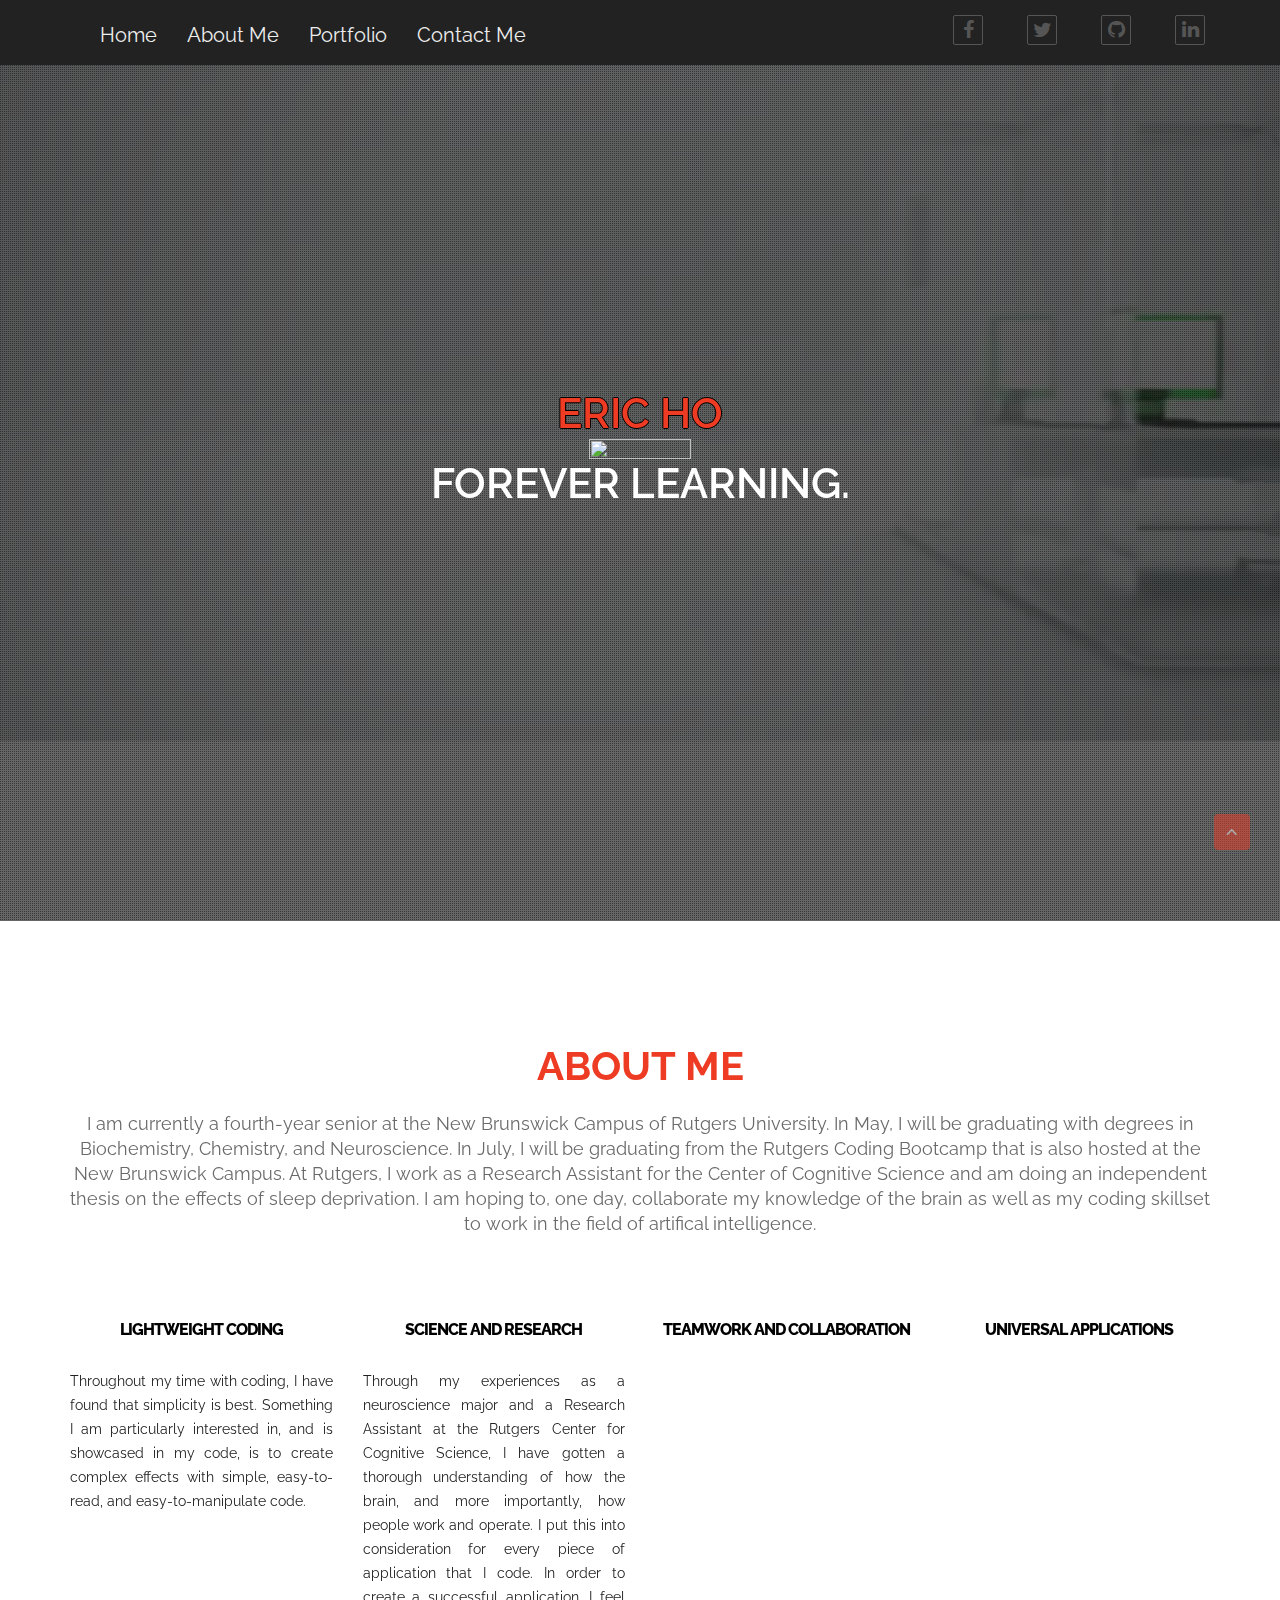
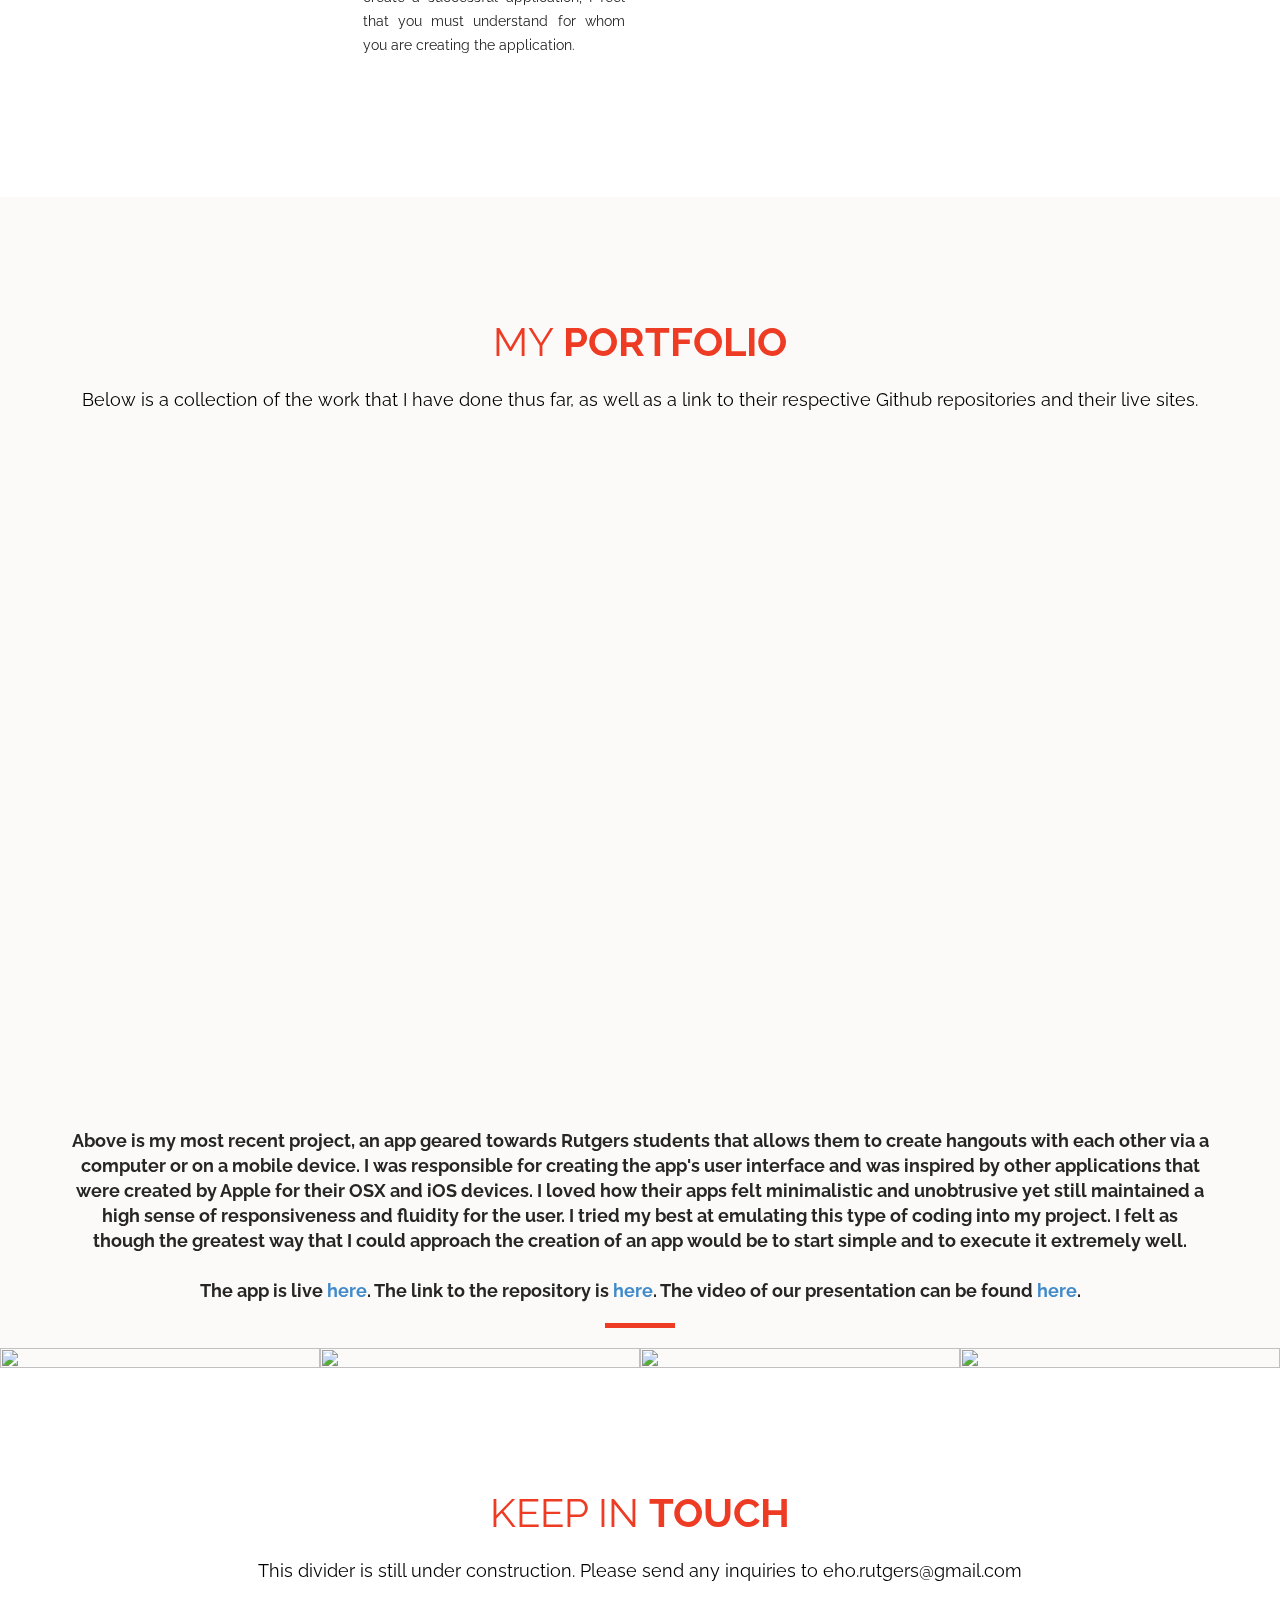
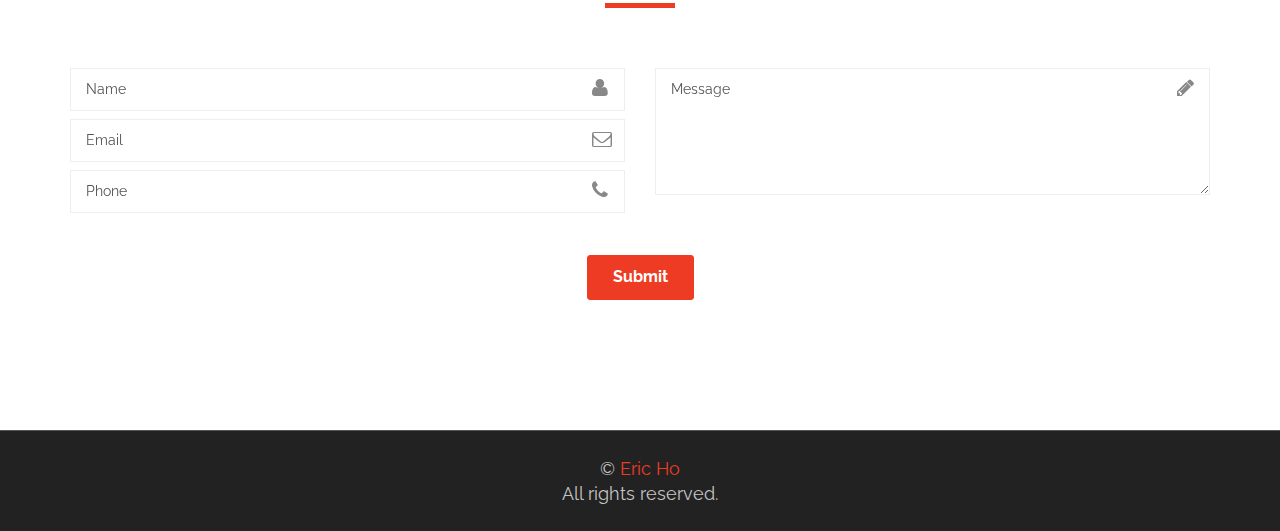
==== index.html @ f851d415 "Justified text." ====
d <!DOCTYPE html>
<!--[if lt IE 7]>      <html class="no-js lt-ie9 lt-ie8 lt-ie7"> <![endif]-->
<!--[if IE 7]>         <html class="no-js lt-ie9 lt-ie8"> <![endif]-->
<!--[if IE 8]>         <html class="no-js lt-ie9"> <![endif]-->
<!--[if gt IE 8]><!--> <html class="no-js"> <!--<![endif]-->
    <head>
    <!-- Basic Page Needs
    ================================================== -->
        <meta charset="utf-8">
        <title>Eric Ho</title>
        <meta name="description" content="">
        <!-- Mobile Specific Metas
    ================================================== -->
        <meta name="viewport" content="width=device-width, initial-scale=1">

        <!-- Place favicon.ico and apple-touch-icon.png in the root directory -->
         <!-- CSS
         ================================================== -->
        <!-- Bootstrap -->
        <link rel="stylesheet" href="css/bootstrap.min.css"/>
        <!-- FontAwesome -->
        <link rel="stylesheet" href="css/font-awesome.min.css"/>
        <!-- Animation -->
        <link rel="stylesheet" href="css/animate.css" />
        <!-- Owl Carousel -->
        <link rel="stylesheet" href="css/owl.carousel.css"/>
         <link rel="stylesheet" href="css/owl.theme.css"/>
         <!-- Pretty Photo -->
         <link rel="stylesheet" href="css/prettyPhoto.css"/>
         <link rel="stylesheet" href="css/flexslider.css"/>
         <link rel="stylesheet" href="css/red.css"/>
        <!-- Template styles-->
        <link rel="stylesheet" href="css/custom.css" />
        <link rel="stylesheet" href="css/responsive.css" />
        <link rel="stylesheet" href="css/jquery.fancybox.css?v=2.1.5" type="text/css" media="screen" />
	
        <link href='http://fonts.googleapis.com/css?family=Lato:400,300' rel='stylesheet' type='text/css'>
        <link href='http://fonts.googleapis.com/css?family=Raleway:400,300,500' rel='stylesheet' type='text/css'>
    </head>

 <body data-spy="scroll" data-target=".navbar-fixed-top">
        <!--[if lt IE 7]>
            <p class="browsehappy">You are using an <strong>outdated</strong> browser. Please <a href="http://browsehappy.com/">upgrade your browser</a> to improve your experience.</p>
        <![endif]-->

    <header id="header" class="navbar-fixed-top navbar-inverse video-menu" role="banner">
    	<div class="container">
    		<!-- <div class="row"> -->
                 <div class="navbar-header ">
                     <!-- <button type="button" class="navbar-toggle" data-toggle="collapse" data-target="#bs-example-navbar-collapse-1">
                            <span class="sr-only">Toggle navigation</span>
                            <span class="icon-bar"></span>
                            <span class="icon-bar"></span>
                            <span class="icon-bar"></span>
                        </button> -->
                        <!-- <a class="navbar-brand" href="#">
                                <img src="" alt="" class="img-responsive">  
                        </a> -->
                 </div><!--Navbar header End-->
                 	<nav class="collapse navbar-collapse navigation" id="bs-example-navbar-collapse-1" role="navigation">
                        <ul class="nav navbar-nav navbar-right">
                           	<ul class="social-contact list-inline">
                            <li> <a href="https://www.facebook.com/ER1C.H0"><i class="fa fa-facebook"></i></a></li>
                            <li> <a href="https://twitter.com/E_Hizzle"><i class="fa fa-twitter"></i></a></li>
                            <li> <a href="https://github.com/eric-h0"><i class="fa fa-github"></i></a></li>
                            <li> <a href="https://www.linkedin.com/in/eric-ho-976464113"> <i class="fa fa-linkedin"></i></a></li>
                            <!-- <li> <a href="#"><i class="fa fa-google-plus"></i> </a></li> -->
                        </ul>
                        </ul>
                        <nav class="collapse navbar-collapse navigation" id="bs-example-navbar-collapse-1" role="navigation">
                        <ul class="nav navbar-nav navbar-left">
                            <li class="active"> <a href="#home" class="page-scroll">Home </a></li>
                            <li><a href="#service" class="page-scroll" >About Me</a> </li>
                            <li><a href="#portfolio"  class="page-scroll">Portfolio</a> </li>
                            <li><a href="#contact" class="page-scroll">Contact Me</a> </li>

                        </ul>
                        </nav>

                     </nav>

                </div><!-- /.container-fluid -->
</header>
 <!-- Slider start -->
    <section id="home" class="hero landing hero-section">
        <div class="video-background-container">
            <video preload="auto" autoplay loop muted class="video-background">
                <source type="video/mp4" src="videos/gdrive.mp4" />
                <source type="video/ogg" src="videos/gdrive.ogv" />
                <source type="video/webm" src="videos/gdrive.webm" />
            </video>
        </div> 

        <div class="parallax-overlay"></div>

        <div class="container">
            <div class="hero-content text-center">
                <div class="hero-text wow fadeIn" data-wow-delay=".8s">
                    <h3  class="hero-title"><span>Eric Ho</span><br>
                    <img src="images/profilePicture/profile.jpg" width="30%" height="auto">
                    <br>Forever learning.</h3>
                    <p class="hero-buttons">
                    </p>
                </div><!--/ Hero text end -->
            </div><!--/ Hero content end -->
        </div><!--/ Container end -->
    </section><!--/ Home end -->

<!-- Service Area start -->

    <section id="service">
        <div class="container">
                <div class="row">
                    <div class="col-md-12">
                        <div class="feature_header text-center">
                            <h3 class="feature_title"><b>About Me</b></h3>
                            <h4 class="feature_sub"><p>I am currently a fourth-year senior at the New Brunswick Campus of Rutgers University. In May, I will be graduating with degrees in Biochemistry, Chemistry, and Neuroscience. In July, I will be graduating from the Rutgers Coding Bootcamp that is also hosted at the New Brunswick Campus. At Rutgers, I work as a Research Assistant for the Center of Cognitive Science and am doing an independent thesis on the effects of sleep deprivation. I am hoping to, one day, collaborate my knowledge of the brain as well as my coding skillset to work in the field of artifical intelligence.
                        </div>
                    </div>  <!-- Col-md-12 End -->
                </div>
                <div class="row">
                    <div class="main_feature text-center">
                        <div class="col-md-3 col-xs-12 col-sm-6">
                                <div class="feature_content">
                                    <!-- <i class="fa fa-lightbulb-o"></i> -->
                                    <h5>Lightweight Coding</h5>
                                    <p align="justify">Throughout my time with coding, I have found that simplicity is best. Something I am particularly interested in, and is showcased in my code, is to create complex effects with simple, easy-to-read, and easy-to-manipulate code. </p>
                                    <!-- <button class="btn btn-main"> Read More</button> -->
                                </div>
                            </div>
                        <div class="col-md-3 col-xs-12 col-sm-6">
                                <div class="feature_content">
                                    <!-- <i class="fa fa-pencil"></i> -->
                                    <h5>Science and Research</h5>
                                    <p align="justify">Through my experiences as a neuroscience major and a Research Assistant at the Rutgers Center for Cognitive Science, I have gotten a thorough understanding of how the brain, and more importantly, how people work and operate. I put this into consideration for every piece of application that I code. In order to create a successful application, I feel that you must understand for whom you are creating the application.</p>
                                    <!-- <button class="btn btn-main"> Read More</button> -->
                                </div>
                        </div> 
                        <div class="col-md-3 col-xs-12 col-sm-6">
                                <div class="feature_content">
                                    <!-- <i class="fa fa-cog"></i> -->
                                    <h5>Teamwork and Collaboration</h5>
                                    <!-- <p>under construction</p> -->
                                    <!-- <button class="btn btn-main"> Read More</button> -->
                                </div>
                        </div> 
                        <div class="col-md-3 col-xs-12 col-sm-6">
                                <div class="feature_content">
                                    <!-- <i class="fa fa-desktop"></i> -->
                                    <h5>Universal Applications</h5>
                                    <!-- <p>You know the deal</p> -->
                                    <!-- <button class="btn btn-main"> Read More</button> -->
                                </div>
                        </div> 
                    </div>
            </div>  
        </div>  <!-- Container End -->
    </section>
<!-- Service Area End -->

<!-- Portfolio works Start -->

    <section id="portfolio">
        <div class="container">
            <div class="row">
                <div class="col-md-12">
                    <div class="feature_header text-center">
                        <h3 class="feature_title">My <b>Portfolio</b></h3>
                        <h4 class="feature_sub">Below is a collection of the work that I have done thus far, as well as a link to their respective Github repositories and their live sites.</h4><br>


                        <iframe src="https://docs.google.com/presentation/d/1FE8BdRqmjGzb5XBi20I89q1Bgr7Kuu3g918Y_VlyOxE/embed?start=true&loop=true&delayms=3000" frameborder="0" width="100%" height="75%" align="center" allowfullscreen="true" mozallowfullscreen="true" webkitallowfullscreen="true"></iframe><br>
                        
                        <h4>Above is my most recent project, an app geared towards Rutgers students that allows them to create hangouts with each other via a computer or on a mobile device. I was responsible for creating the app's user interface and was inspired by other applications that were created by Apple for their OSX and iOS devices. I loved how their apps felt minimalistic and unobtrusive yet still maintained a high sense of responsiveness and fluidity for the user. I tried my best at emulating this type of coding into my project. I felt as though the greatest way that I could approach the creation of an app would be to start simple and to execute it extremely well.<br><br>
                        <center>
                        The app is live <a href="https://ru-going.herokuapp.com">here</a>.

                        The link to the repository is <a href="https://github.com/eric-h0/meetUpApp">here</a>.

                        The video of our presentation can be found <a href="https://www.youtube.com/watch?v=8vpJfOEP5Ec&feature=youtu.be">here</a>.
                        </center>
                        </h4>


                        <div class="divider"></div>
                    </div>
                </div>  <!-- Col-md-12 End -->
            </div>
        </div>


 <!--    <div id="isotope-filter" class="skew3 text-center">
        <a data-filter="*"  href="#" class="active ">All</a>
        <a data-filter=".identity"  href="#" class="">Identity</a>
        <a data-filter=".web-design" href="#"  class="">Web Design</a>
        <a data-filter=".graphic"  href="#" class="">Graphic</a>
        <a data-filter=".logo"  href="#" class="">Photography</a>
    </div> -->

    <div class="clearfix"></div>
   			<div class="text-center ">
              <ul class="portfolio-wrap" id="portfolio_items">
                    <li class="col-md-3 col-xs-12 col-sm-6 single-portfolio identity web-design">
                        <figure>
                            <img src="https://raw.githubusercontent.com/eric-h0/pokemonTrivia/screenshots/screenshots/1.png" alt="" class="img-responsive"/>
                            <figcaption>
                                <h5>Pokémon Trivia</h5>
                                <p class="links">
                                    <a href="https://github.com/eric-h0/pokemonTrivia"> <i class="fa fa-github"></i></a>
                                    <a href="http://pokemon-trivia.herokuapp.com/">
                                        <i class="fa fa-link"></i>
                                    </a>
                                </p>
                                <p class="description">
                                </p>
                            </figcaption>
                        </figure>
                    </li>

                    <li class="col-md-3 col-xs-12 col-sm-6 single-portfolio logo graphic">
                        <figure>
                        <img src="https://raw.githubusercontent.com/eric-h0/giphySearch/screenshots/screenshots/2.png" alt="" class="img-responsive" />
                            <figcaption>
                                <h5>giphy Search</h5>
                                <p class="links">
                                    <a href="https://github.com/eric-h0/giphySearch"> <i class="fa fa-github"></i></a>
                                    <a href="http://giphy-search.herokuapp.com">
                                        <i class="fa fa-link"></i>
                                    </a>
                                </p>
                                <p class="description">
                                </p>
                                </figcaption>
                        </figure>
                    </li>

                    <li class="col-md-3 col-xs-12 col-sm-6 single-portfolio graphic logo">
                        <figure>
                            <img src="https://raw.githubusercontent.com/eric-h0/StarWarsRPG/screenshots/Screenshots/8.png" alt="" class="img-responsive"/>
                            <figcaption>
                                <h5>Star Wars RPG</h5>
                                <p class="links">
                                    <a href="portfolio-single.html"> <i class="fa fa-link"></i></a>
                                    <a href="images/portfolio/p3.jpg" data-rel="prettyPhoto">
                                        <i class="fa fa-plus"></i>
                                    </a>
                                </p>
                                <p class="description">
                                </p>
                            </figcaption>
                        </figure>
                    </li>

                    <li class="col-md-3 col-xs-12 col-sm-6 single-portfolio web-design identity">
                        <figure>
                            <img src="https://raw.githubusercontent.com/eric-h0/liveTrainTimes/screenshots/screenshots/1.png" alt="" class="img-responsive" />
                            <figcaption>
                                <h5>Live Train Times</h5>
                                <p class="links">
                                    <a href="https://github.com/eric-h0/liveTrainTimes"> <i class="fa fa-github"></i></a>
                                    <a href="http://live-train-times.herokuapp.com">
                                        <i class="fa fa-link"></i>
                                    </a>
                                </p>
                                <p class="description">
                                </p>
                            </figcaption>
                        </figure>
                    </li>

                    <!-- <li class="col-md-3 col-xs-12 col-sm-6 single-portfolio logo web-design">
                        <figure>
                            <img src="images/portfolio/p5.jpg" alt="" class="img-responsive" />
                            <figcaption>
                                <h5>Creative Zoe</h5>
                                <p class="links">
                                    <a href="portfolio-single.html"> <i class="fa fa-link"></i></a>
                                    <a href="images/portfolio/p5.jpg" data-rel="prettyPhoto">
                                        <i class="fa fa-plus"></i>
                                    </a>
                                </p>
                                <p class="description">
                                    Lorem ipsum dolor sit amet, consectetur adipisicing elit.
                                </p>
                            </figcaption>
                        </figure>
                    </li>

                    <li class="col-md-3 col-xs-12 col-sm-6 single-portfolio logo graphic">
                        <figure>
                            <img src="images/portfolio/p6.jpg" alt="" class="img-responsive" />
                            <figcaption>
                                <h5>Creative Zoe</h5>
                                <p class="links">
                                    <a href="portfolio-single.html"> <i class="fa fa-link"></i></a>
                                    <a href="images/portfolio/p6.jpg" data-rel="prettyPhoto">
                                        <i class="fa fa-plus"></i>
                                    </a>
                                </p>
                                <p class="description">
                                    Lorem ipsum dolor sit amet, consectetur adipisicing elit.
                                </p>
                            </figcaption>
                        </figure>
                    </li>

                    <li class="col-md-3 col-xs-12 col-sm-6 single-portfolio graphic identity">
                        <figure>
                            <img src="images/portfolio/p3.jpg" alt="" class="img-responsive" />
                            <figcaption>
                                <h5>Creative Zoe</h5>
                                <p class="links">
                                    <a href="portfolio-single.html"> <i class="fa fa-link"></i></a>
                                    <a href="images/portfolio/p3.jpg" data-rel="prettyPhoto">
                                        <i class="fa fa-plus"></i>
                                    </a>
                                </p>
                                <p class="description">
                                    Lorem ipsum dolor sit amet, consectetur adipisicing elit.
                                </p>
                            </figcaption>
                        </figure>
                    </li>

                    <li class="col-md-3 col-xs-12 col-sm-6 single-portfolio web-design graphic">
                        <figure>
                            <img src="images/portfolio/p7.jpg" alt="" class="img-responsive" />
                            <figcaption>
                                <h5>Creative Zoe</h5>
                                <p class="links">
                                    <a href="portfolio-single.html"> <i class="fa fa-link"></i></a>
                                    <a href="images/portfolio/p7.jpg" data-rel="prettyPhoto">
                                        <i class="fa fa-plus"></i>
                                    </a>
                                </p>
                                <p class="description">
                                    Lorem ipsum dolor sit amet, consectetur adipisicing elit.
                                </p>
                            </figcaption>
                        </figure>
                    </li> -->

                </ul>
        </div> <!-- Container Full End -->
</section>  <!-- Portfolio Section End -->

<div class="clearfix"></div>

<!-- About me start -->
<!-- <section id="about">
    <div class="container">
        <div class="row">
            <div class="col-md-12">
                <div class="feature_header text-center">
                    <h3 class="feature_title">What <b>I do</b></h3>
                    <h4 class="feature_sub">Under Construction </h4>
                    <div class="divider"></div>
                </div>
            </div>
        </div>
        <div class="row">
            <div class="feature-tab">
            <div class="col-md-6">
                <div class="tab-content">
                      <div role="tabpanel" class="tab-pane active" id="home">
                      		<img src="images/about/web1.png" alt="" class="img-responsive">
                      </div>
                      <div role="tabpanel" class="tab-pane" id="profile">
                      		<img src="images/about/graphics.png" alt="" class="img-responsive">
                      </div>
                      <div role="tabpanel" class="tab-pane" id="messages">
                            <img src="images/about/browse.png" alt="" class="img-responsive">
                      </div>
                </div>
            </div>
            <div class="col-md-6">
                <ul class="nav nav-tabs" role="tablist">
                      <li role="presentation" class="active">
                      	<a href="#home" role="tab" data-toggle="tab" >
                      		<div class="col-sm-12 single-feature">
                                <div class="col-sm-2 feature-icon">
                                    <i class="fa fa-laptop"></i>
                                </div>
                                <div class="col-sm-10 feature-content">
                                    <h4>Web Development</h4>
                                    <p>Excepteur sint occaecat cupidatat non proident, sunt in culpa qui officia deserunt mollit anim.</p>
                                </div>
                            </div>
                      	</a>
                      	</li>
                      <li role="presentation">
                      	<a href="#profile" role="tab" data-toggle="tab">
                            <div class="col-sm-12 single-feature">
                                <div class="col-sm-2 feature-icon">
                                    <i class="fa fa-send"></i>
                                </div>
                                <div class="col-sm-10 feature-content">
                                    <h4>Web Marketing</h4>
                                    <p>Excepteur sint occaecat cupidatat non proident, sunt in culpa qui officia deserunt mollit anim.</p>
                                </div>
                            </div>
                      	</a>
                      </li>
                      <li role="presentation">
                      	<a href="#messages" role="tab" data-toggle="tab">
                      		<div class="col-sm-12 single-feature">
                                <div class="col-sm-2 feature-icon">
                                    <i class="fa fa-heart"></i>
                                </div>
                                <div class="col-sm-10 feature-content">
                                    <h4>Graphic Design</h4>
                                    <p>Excepteur sint occaecat cupidatat non proident, sunt in culpa qui officia deserunt mollit anim.</p>
                                </div>
                            </div>
                      	</a>
                      </li>
                </ul>
            </div>
        </div>
        <hr>
    </div>
</section>
 --><!-- About us End -->

<!-- Contact Area Start-->
<section id="contact">
    <div class="container">
        <div class="row">
  			<div class="col-md-12">
                <div class="feature_header text-center">
                    <h3 class="feature_title">Keep In <b>touch</b></h3>
                    <h5 class="feature_sub">This divider is still under construction. Please send any inquiries to eho.rutgers@gmail.com </h5>
                    <div class="divider"></div>
                </div>
  			</div>
        </div>
        <div class="row">
             <div class="contact_full">
                <div class="col-md-6 left">
                    <div class="left_contact">
                        <form action="role">
                            <div class="form-level">
                                <input name="name" placeholder="Name" id="name"  value="" type="text" class="input-block">
                                <span class="form-icon fa fa-user"></span>
                            </div>
                            <div class="form-level">
                                <input name="email" placeholder="Email" id="mail" class="input-block" value="" type="email">
                                <span class="form-icon fa fa-envelope-o"></span>
                            </div>
                            <div class="form-level">
                                <input name="name" placeholder="Phone" id="phone" class="input-block" value="" type="text">
                                <span class="form-icon fa fa-phone"></span>
                            </div>
                        </form>
                    </div>
                </div>

                <div class="col-md-6 right">
                    <div class="form-level">
                        <textarea name="" id="message"  rows="5" class="textarea-block" placeholder="message"></textarea>
                        <span class="form-icon fa fa-pencil"></span>
                    </div>
                </div>
                <div class="col-md-12 text-center">
                    <button class="btn btn-main featured">Submit</button>
                </div>
            </div>
        </div>
    </div>
</section>

<!-- Footer -->
    <div class="footer_b">
        <div class="container">
            <div class="row">
                <div class="col-md-12">
                    <div class="footer_bottom">
                        <p class="text-block"> &copy; <span>Eric Ho</span><br>
                        All rights reserved.</p>
                    </div>
                </div>
                <!-- <div class="col-md-6">
                    <div class="footer_mid pull-right">
                        <ul class="social-contact list-inline">
                            <li> <a href="https://www.facebook.com/ER1C.H0"><i class="fa fa-facebook"></i></a></li>
                            <li> <a href="https://twitter.com/E_Hizzle"><i class="fa fa-twitter"></i></a></li>
                            <li> <a href="https://github.com/eric-h0"><i class="fa fa-github"></i></a></li>
                            <li> <a href="https://www.linkedin.com/in/eric-ho-976464113"> <i class="fa fa-linkedin"></i></a></li>  
                        </ul>
                    </div>
                </div> -->

            </div>
        </div>
    </div>
</section>
<!-- Footer Area End -->


    <div id="back-top">
        <a href="#slider_part" class="scroll" data-scroll>
            <button class="btn btn-primary" title="Back to Top"><i class="fa fa-angle-up"></i></button>
        </a>
    </div>
    <!-- End Back To Top Button -->



<!-- Javascript Files
    ================================================== -->
    <!-- initialize jQuery Library -->

		<!-- initialize jQuery Library -->
		<script type="text/javascript" src="js/jquery.js"></script>
        <!-- Bootstrap jQuery -->
         <script src="js/bootstrap.min.js"></script>
        <!-- Owl Carousel -->
        <script src="js/owl.carousel.min.js"></script>
        <!-- Isotope -->
        <script src="js/jquery.isotope.js"></script>
        <!-- Pretty Photo -->
		<script type="text/javascript" src="js/jquery.prettyPhoto.js"></script>
        <!-- SmoothScroll -->
        <script type="text/javascript" src="js/smooth-scroll.js"></script>
        <!-- Image Fancybox -->
        <script type="text/javascript" src="js/jquery.fancybox.pack.js?v=2.1.5"></script>
        <!-- Counter  -->
        <script type="text/javascript" src="js/jquery.counterup.min.js"></script>
        <script type="text/javascript" src="js/waypoints.min.js"></script>
        <script type="text/javascript" src="js/jquery.bxslider.min.js"></script>
        <script type="text/javascript" src="js/jquery.scrollTo.js"></script>
        <script type="text/javascript" src="js/jquery.easing.1.3.js"></script>
   		<!-- PrettyPhoto -->
        <script src="js/jquery.singlePageNav.js"></script>
      	<!-- Wow Animation -->
        <script type="js/javascript" src="js/wow.min.js"></script>
        <!-- Google Map  Source -->
			<!-- Custom js -->
        <script src="js/custom.js"></script>

 
    </body>
</html>
---- css/prettyPhoto.css ----
/* ------------------------------------------------------------------------
	This you can edit.
------------------------------------------------------------------------- */

	/* ----------------------------------
		Default Theme
	----------------------------------- */

	div.pp_default .pp_top,
	div.pp_default .pp_top .pp_middle,
	div.pp_default .pp_top .pp_left,
	div.pp_default .pp_top .pp_right,
	div.pp_default .pp_bottom,
	div.pp_default .pp_bottom .pp_left,
	div.pp_default .pp_bottom .pp_middle,
	div.pp_default .pp_bottom .pp_right { height: 13px; }
	
	div.pp_default .pp_top .pp_left { background: url(../images/prettyPhoto/default/sprite.png) -78px -93px no-repeat; } /* Top left corner */
	div.pp_default .pp_top .pp_middle { background: url(../images/prettyPhoto/default/sprite_x.png) top left repeat-x; } /* Top pattern/color */
	div.pp_default .pp_top .pp_right { background: url(../images/prettyPhoto/default/sprite.png) -112px -93px no-repeat; } /* Top right corner */
	
	div.pp_default .pp_content .ppt { color: #f8f8f8; }
	div.pp_default .pp_content_container .pp_left { background: url(../images/prettyPhoto/default/sprite_y.png) -7px 0 repeat-y; padding-left: 13px; }
	div.pp_default .pp_content_container .pp_right { background: url(../images/prettyPhoto/default/sprite_y.png) top right repeat-y; padding-right: 13px; }
	div.pp_default .pp_content { background-color: #fff; } /* Content background */
	div.pp_default .pp_next:hover { background: url(../images/prettyPhoto/default/sprite_next.png) center right  no-repeat; cursor: pointer; } /* Next button */
	div.pp_default .pp_previous:hover { background: url(../images/prettyPhoto/default/sprite_prev.png) center left no-repeat; cursor: pointer; } /* Previous button */
	div.pp_default .pp_expand { background: url(../images/prettyPhoto/default/sprite.png) 0 -29px no-repeat; cursor: pointer; width: 28px; height: 28px; } /* Expand button */
	div.pp_default .pp_expand:hover { background: url(../images/prettyPhoto/default/sprite.png) 0 -56px no-repeat; cursor: pointer; } /* Expand button hover */
	div.pp_default .pp_contract { background: url(../images/prettyPhoto/default/sprite.png) 0 -84px no-repeat; cursor: pointer; width: 28px; height: 28px; } /* Contract button */
	div.pp_default .pp_contract:hover { background: url(../images/prettyPhoto/default/sprite.png) 0 -113px no-repeat; cursor: pointer; } /* Contract button hover */
	div.pp_default .pp_close { width: 30px; height: 30px; background: url(../images/prettyPhoto/default/sprite.png) 2px 1px no-repeat; cursor: pointer; } /* Close button */
	div.pp_default #pp_full_res .pp_inline { color: #000; } 
	div.pp_default .pp_gallery ul li a { background: url(../images/prettyPhoto/default/default_thumb.png) center center #f8f8f8; border:1px solid #aaa; }
	div.pp_default .pp_gallery ul li a:hover,
	div.pp_default .pp_gallery ul li.selected a { border-color: #fff; }
	div.pp_default .pp_social { margin-top: 7px; }

	div.pp_default .pp_gallery a.pp_arrow_previous,
	div.pp_default .pp_gallery a.pp_arrow_next { position: static; left: auto; }
	div.pp_default .pp_nav .pp_play,
	div.pp_default .pp_nav .pp_pause { background: url(../images/prettyPhoto/default/sprite.png) -51px 1px no-repeat; height:30px; width:30px; }
	div.pp_default .pp_nav .pp_pause { background-position: -51px -29px; }
	div.pp_default .pp_details { position: relative; }
	div.pp_default a.pp_arrow_previous,
	div.pp_default a.pp_arrow_next { background: url(../images/prettyPhoto/default/sprite.png) -31px -3px no-repeat; height: 20px; margin: 4px 0 0 0; width: 20px; }
	div.pp_default a.pp_arrow_next { left: 52px; background-position: -82px -3px; } /* The next arrow in the bottom nav */
	div.pp_default .pp_content_container .pp_details { margin-top: 5px; }
	div.pp_default .pp_nav { clear: none; height: 30px; width: 110px; position: relative; }
	div.pp_default .pp_nav .currentTextHolder{ font-family: Georgia; font-style: italic; color:#999; font-size: 11px; left: 75px; line-height: 25px; margin: 0; padding: 0 0 0 10px; position: absolute; top: 2px; }
	
	div.pp_default .pp_close:hover, div.pp_default .pp_nav .pp_play:hover, div.pp_default .pp_nav .pp_pause:hover, div.pp_default .pp_arrow_next:hover, div.pp_default .pp_arrow_previous:hover { opacity:0.7; }

	div.pp_default .pp_description{ font-size: 11px; font-weight: bold; line-height: 14px; margin: 5px 50px 5px 0; }

	div.pp_default .pp_bottom .pp_left { background: url(../images/prettyPhoto/default/sprite.png) -78px -127px no-repeat; } /* Bottom left corner */
	div.pp_default .pp_bottom .pp_middle { background: url(../images/prettyPhoto/default/sprite_x.png) bottom left repeat-x; } /* Bottom pattern/color */
	div.pp_default .pp_bottom .pp_right { background: url(../images/prettyPhoto/default/sprite.png) -112px -127px no-repeat; } /* Bottom right corner */

	div.pp_default .pp_loaderIcon { background: url(../images/prettyPhoto/default/loader.gif) center center no-repeat; } /* Loader icon */

	
	/* ----------------------------------
		Light Rounded Theme
	----------------------------------- */


	div.light_rounded .pp_top .pp_left { background: url(../images/prettyPhoto/light_rounded/sprite.png) -88px -53px no-repeat; } /* Top left corner */
	div.light_rounded .pp_top .pp_middle { background: #fff; } /* Top pattern/color */
	div.light_rounded .pp_top .pp_right { background: url(../images/prettyPhoto/light_rounded/sprite.png) -110px -53px no-repeat; } /* Top right corner */
	
	div.light_rounded .pp_content .ppt { color: #000; }
	div.light_rounded .pp_content_container .pp_left,
	div.light_rounded .pp_content_container .pp_right { background: #fff; }
	div.light_rounded .pp_content { background-color: #fff; } /* Content background */
	div.light_rounded .pp_next:hover { background: url(../images/prettyPhoto/light_rounded/btnNext.png) center right  no-repeat; cursor: pointer; } /* Next button */
	div.light_rounded .pp_previous:hover { background: url(../images/prettyPhoto/light_rounded/btnPrevious.png) center left no-repeat; cursor: pointer; } /* Previous button */
	div.light_rounded .pp_expand { background: url(../images/prettyPhoto/light_rounded/sprite.png) -31px -26px no-repeat; cursor: pointer; } /* Expand button */
	div.light_rounded .pp_expand:hover { background: url(../images/prettyPhoto/light_rounded/sprite.png) -31px -47px no-repeat; cursor: pointer; } /* Expand button hover */
	div.light_rounded .pp_contract { background: url(../images/prettyPhoto/light_rounded/sprite.png) 0 -26px no-repeat; cursor: pointer; } /* Contract button */
	div.light_rounded .pp_contract:hover { background: url(../images/prettyPhoto/light_rounded/sprite.png) 0 -47px no-repeat; cursor: pointer; } /* Contract button hover */
	div.light_rounded .pp_close { width: 75px; height: 22px; background: url(../images/prettyPhoto/light_rounded/sprite.png) -1px -1px no-repeat; cursor: pointer; } /* Close button */
	div.light_rounded .pp_details { position: relative; }
	div.light_rounded .pp_description { margin-right: 85px; }
	div.light_rounded #pp_full_res .pp_inline { color: #000; } 
	div.light_rounded .pp_gallery a.pp_arrow_previous,
	div.light_rounded .pp_gallery a.pp_arrow_next { margin-top: 12px !important; }
	div.light_rounded .pp_nav .pp_play { background: url(../images/prettyPhoto/light_rounded/sprite.png) -1px -100px no-repeat; height: 15px; width: 14px; }
	div.light_rounded .pp_nav .pp_pause { background: url(../images/prettyPhoto/light_rounded/sprite.png) -24px -100px no-repeat; height: 15px; width: 14px; }

	div.light_rounded .pp_arrow_previous { background: url(../images/prettyPhoto/light_rounded/sprite.png) 0 -71px no-repeat; } /* The previous arrow in the bottom nav */
		div.light_rounded .pp_arrow_previous.disabled { background-position: 0 -87px; cursor: default; }
	div.light_rounded .pp_arrow_next { background: url(../images/prettyPhoto/light_rounded/sprite.png) -22px -71px no-repeat; } /* The next arrow in the bottom nav */
		div.light_rounded .pp_arrow_next.disabled { background-position: -22px -87px; cursor: default; }

	div.light_rounded .pp_bottom .pp_left { background: url(../images/prettyPhoto/light_rounded/sprite.png) -88px -80px no-repeat; } /* Bottom left corner */
	div.light_rounded .pp_bottom .pp_middle { background: #fff; } /* Bottom pattern/color */
	div.light_rounded .pp_bottom .pp_right { background: url(../images/prettyPhoto/light_rounded/sprite.png) -110px -80px no-repeat; } /* Bottom right corner */

	div.light_rounded .pp_loaderIcon { background: url(../images/prettyPhoto/light_rounded/loader.gif) center center no-repeat; } /* Loader icon */
	
	/* ----------------------------------
		Dark Rounded Theme
	----------------------------------- */
	
	div.dark_rounded .pp_top .pp_left { background: url(../images/prettyPhoto/dark_rounded/sprite.png) -88px -53px no-repeat; } /* Top left corner */
	div.dark_rounded .pp_top .pp_middle { background: url(../images/prettyPhoto/dark_rounded/contentPattern.png) top left repeat; } /* Top pattern/color */
	div.dark_rounded .pp_top .pp_right { background: url(../images/prettyPhoto/dark_rounded/sprite.png) -110px -53px no-repeat; } /* Top right corner */
	
	div.dark_rounded .pp_content_container .pp_left { background: url(../images/prettyPhoto/dark_rounded/contentPattern.png) top left repeat-y; } /* Left Content background */
	div.dark_rounded .pp_content_container .pp_right { background: url(../images/prettyPhoto/dark_rounded/contentPattern.png) top right repeat-y; } /* Right Content background */
	div.dark_rounded .pp_content { background: url(../images/prettyPhoto/dark_rounded/contentPattern.png) top left repeat; } /* Content background */
	div.dark_rounded .pp_next:hover { background: url(../images/prettyPhoto/dark_rounded/btnNext.png) center right  no-repeat; cursor: pointer; } /* Next button */
	div.dark_rounded .pp_previous:hover { background: url(../images/prettyPhoto/dark_rounded/btnPrevious.png) center left no-repeat; cursor: pointer; } /* Previous button */
	div.dark_rounded .pp_expand { background: url(../images/prettyPhoto/dark_rounded/sprite.png) -31px -26px no-repeat; cursor: pointer; } /* Expand button */
	div.dark_rounded .pp_expand:hover { background: url(../images/prettyPhoto/dark_rounded/sprite.png) -31px -47px no-repeat; cursor: pointer; } /* Expand button hover */
	div.dark_rounded .pp_contract { background: url(../images/prettyPhoto/dark_rounded/sprite.png) 0 -26px no-repeat; cursor: pointer; } /* Contract button */
	div.dark_rounded .pp_contract:hover { background: url(../images/prettyPhoto/dark_rounded/sprite.png) 0 -47px no-repeat; cursor: pointer; } /* Contract button hover */
	div.dark_rounded .pp_close { width: 75px; height: 22px; background: url(../images/prettyPhoto/dark_rounded/sprite.png) -1px -1px no-repeat; cursor: pointer; } /* Close button */
	div.dark_rounded .pp_details { position: relative; }
	div.dark_rounded .pp_description { margin-right: 85px; }
	div.dark_rounded .currentTextHolder { color: #c4c4c4; }
	div.dark_rounded .pp_description { color: #fff; }
	div.dark_rounded #pp_full_res .pp_inline { color: #fff; }
	div.dark_rounded .pp_gallery a.pp_arrow_previous,
	div.dark_rounded .pp_gallery a.pp_arrow_next { margin-top: 12px !important; }
	div.dark_rounded .pp_nav .pp_play { background: url(../images/prettyPhoto/dark_rounded/sprite.png) -1px -100px no-repeat; height: 15px; width: 14px; }
	div.dark_rounded .pp_nav .pp_pause { background: url(../images/prettyPhoto/dark_rounded/sprite.png) -24px -100px no-repeat; height: 15px; width: 14px; }

	div.dark_rounded .pp_arrow_previous { background: url(../images/prettyPhoto/dark_rounded/sprite.png) 0 -71px no-repeat; } /* The previous arrow in the bottom nav */
		div.dark_rounded .pp_arrow_previous.disabled { background-position: 0 -87px; cursor: default; }
	div.dark_rounded .pp_arrow_next { background: url(../images/prettyPhoto/dark_rounded/sprite.png) -22px -71px no-repeat; } /* The next arrow in the bottom nav */
		div.dark_rounded .pp_arrow_next.disabled { background-position: -22px -87px; cursor: default; }

	div.dark_rounded .pp_bottom .pp_left { background: url(../images/prettyPhoto/dark_rounded/sprite.png) -88px -80px no-repeat; } /* Bottom left corner */
	div.dark_rounded .pp_bottom .pp_middle { background: url(../images/prettyPhoto/dark_rounded/contentPattern.png) top left repeat; } /* Bottom pattern/color */
	div.dark_rounded .pp_bottom .pp_right { background: url(../images/prettyPhoto/dark_rounded/sprite.png) -110px -80px no-repeat; } /* Bottom right corner */

	div.dark_rounded .pp_loaderIcon { background: url(../images/prettyPhoto/dark_rounded/loader.gif) center center no-repeat; } /* Loader icon */
	
	
	/* ----------------------------------
		Dark Square Theme
	----------------------------------- */
	
	div.dark_square .pp_left ,
	div.dark_square .pp_middle,
	div.dark_square .pp_right,
	div.dark_square .pp_content { background: #000; }
	
	div.dark_square .currentTextHolder { color: #c4c4c4; }
	div.dark_square .pp_description { color: #fff; }
	div.dark_square .pp_loaderIcon { background: url(../images/prettyPhoto/dark_square/loader.gif) center center no-repeat; } /* Loader icon */
	
	div.dark_square .pp_expand { background: url(../images/prettyPhoto/dark_square/sprite.png) -31px -26px no-repeat; cursor: pointer; } /* Expand button */
	div.dark_square .pp_expand:hover { background: url(../images/prettyPhoto/dark_square/sprite.png) -31px -47px no-repeat; cursor: pointer; } /* Expand button hover */
	div.dark_square .pp_contract { background: url(../images/prettyPhoto/dark_square/sprite.png) 0 -26px no-repeat; cursor: pointer; } /* Contract button */
	div.dark_square .pp_contract:hover { background: url(../images/prettyPhoto/dark_square/sprite.png) 0 -47px no-repeat; cursor: pointer; } /* Contract button hover */
	div.dark_square .pp_close { width: 75px; height: 22px; background: url(../images/prettyPhoto/dark_square/sprite.png) -1px -1px no-repeat; cursor: pointer; } /* Close button */
	div.dark_square .pp_details { position: relative; }
	div.dark_square .pp_description { margin: 0 85px 0 0; }
	div.dark_square #pp_full_res .pp_inline { color: #fff; }
	div.dark_square .pp_gallery a.pp_arrow_previous,
	div.dark_square .pp_gallery a.pp_arrow_next { margin-top: 12px !important; }
	div.dark_square .pp_nav { clear: none; }
	div.dark_square .pp_nav .pp_play { background: url(../images/prettyPhoto/dark_square/sprite.png) -1px -100px no-repeat; height: 15px; width: 14px; }
	div.dark_square .pp_nav .pp_pause { background: url(../images/prettyPhoto/dark_square/sprite.png) -24px -100px no-repeat; height: 15px; width: 14px; }
	
	div.dark_square .pp_arrow_previous { background: url(../images/prettyPhoto/dark_square/sprite.png) 0 -71px no-repeat; } /* The previous arrow in the bottom nav */
		div.dark_square .pp_arrow_previous.disabled { background-position: 0 -87px; cursor: default; }
	div.dark_square .pp_arrow_next { background: url(../images/prettyPhoto/dark_square/sprite.png) -22px -71px no-repeat; } /* The next arrow in the bottom nav */
		div.dark_square .pp_arrow_next.disabled { background-position: -22px -87px; cursor: default; }
	
	div.dark_square .pp_next:hover { background: url(../images/prettyPhoto/dark_square/btnNext.png) center right  no-repeat; cursor: pointer; } /* Next button */
	div.dark_square .pp_previous:hover { background: url(../images/prettyPhoto/dark_square/btnPrevious.png) center left no-repeat; cursor: pointer; } /* Previous button */


	/* ----------------------------------
		Light Square Theme
	----------------------------------- */
	
	div.light_square .pp_left ,
	div.light_square .pp_middle,
	div.light_square .pp_right,
	div.light_square .pp_content { background: #fff; }
	
	div.light_square .pp_content .ppt { color: #000; }
	div.light_square .pp_expand { background: url(../images/prettyPhoto/light_square/sprite.png) -31px -26px no-repeat; cursor: pointer; } /* Expand button */
	div.light_square .pp_expand:hover { background: url(../images/prettyPhoto/light_square/sprite.png) -31px -47px no-repeat; cursor: pointer; } /* Expand button hover */
	div.light_square .pp_contract { background: url(../images/prettyPhoto/light_square/sprite.png) 0 -26px no-repeat; cursor: pointer; } /* Contract button */
	div.light_square .pp_contract:hover { background: url(../images/prettyPhoto/light_square/sprite.png) 0 -47px no-repeat; cursor: pointer; } /* Contract button hover */
	div.light_square .pp_close { width: 75px; height: 22px; background: url(../images/prettyPhoto/light_square/sprite.png) -1px -1px no-repeat; cursor: pointer; } /* Close button */
	div.light_square .pp_details { position: relative; }
	div.light_square .pp_description { margin-right: 85px; }
	div.light_square #pp_full_res .pp_inline { color: #000; }
	div.light_square .pp_gallery a.pp_arrow_previous,
	div.light_square .pp_gallery a.pp_arrow_next { margin-top: 12px !important; }
	div.light_square .pp_nav .pp_play { background: url(../images/prettyPhoto/light_square/sprite.png) -1px -100px no-repeat; height: 15px; width: 14px; }
	div.light_square .pp_nav .pp_pause { background: url(../images/prettyPhoto/light_square/sprite.png) -24px -100px no-repeat; height: 15px; width: 14px; }
	
	div.light_square .pp_arrow_previous { background: url(../images/prettyPhoto/light_square/sprite.png) 0 -71px no-repeat; } /* The previous arrow in the bottom nav */
		div.light_square .pp_arrow_previous.disabled { background-position: 0 -87px; cursor: default; }
	div.light_square .pp_arrow_next { background: url(../images/prettyPhoto/light_square/sprite.png) -22px -71px no-repeat; } /* The next arrow in the bottom nav */
		div.light_square .pp_arrow_next.disabled { background-position: -22px -87px; cursor: default; }
	
	div.light_square .pp_next:hover { background: url(../images/prettyPhoto/light_square/btnNext.png) center right  no-repeat; cursor: pointer; } /* Next button */
	div.light_square .pp_previous:hover { background: url(../images/prettyPhoto/light_square/btnPrevious.png) center left no-repeat; cursor: pointer; } /* Previous button */
	
	div.light_square .pp_loaderIcon { background: url(../images/prettyPhoto/light_rounded/loader.gif) center center no-repeat; } /* Loader icon */


	/* ----------------------------------
		Facebook style Theme
	----------------------------------- */
	
	div.facebook .pp_top .pp_left { background: url(../images/prettyPhoto/facebook/sprite.png) -88px -53px no-repeat; } /* Top left corner */
	div.facebook .pp_top .pp_middle { background: url(../images/prettyPhoto/facebook/contentPatternTop.png) top left repeat-x; } /* Top pattern/color */
	div.facebook .pp_top .pp_right { background: url(../images/prettyPhoto/facebook/sprite.png) -110px -53px no-repeat; } /* Top right corner */
	
	div.facebook .pp_content .ppt { color: #000; }
	div.facebook .pp_content_container .pp_left { background: url(../images/prettyPhoto/facebook/contentPatternLeft.png) top left repeat-y; } /* Content background */
	div.facebook .pp_content_container .pp_right { background: url(../images/prettyPhoto/facebook/contentPatternRight.png) top right repeat-y; } /* Content background */
	div.facebook .pp_content { background: #fff; } /* Content background */
	div.facebook .pp_expand { background: url(../images/prettyPhoto/facebook/sprite.png) -31px -26px no-repeat; cursor: pointer; } /* Expand button */
	div.facebook .pp_expand:hover { background: url(../images/prettyPhoto/facebook/sprite.png) -31px -47px no-repeat; cursor: pointer; } /* Expand button hover */
	div.facebook .pp_contract { background: url(../images/prettyPhoto/facebook/sprite.png) 0 -26px no-repeat; cursor: pointer; } /* Contract button */
	div.facebook .pp_contract:hover { background: url(../images/prettyPhoto/facebook/sprite.png) 0 -47px no-repeat; cursor: pointer; } /* Contract button hover */
	div.facebook .pp_close { width: 22px; height: 22px; background: url(../images/prettyPhoto/facebook/sprite.png) -1px -1px no-repeat; cursor: pointer; } /* Close button */
	div.facebook .pp_details { position: relative; }
	div.facebook .pp_description { margin: 0 37px 0 0; }
	div.facebook #pp_full_res .pp_inline { color: #000; } 
	div.facebook .pp_loaderIcon { background: url(../images/prettyPhoto/facebook/loader.gif) center center no-repeat; } /* Loader icon */
	
	div.facebook .pp_arrow_previous { background: url(../images/prettyPhoto/facebook/sprite.png) 0 -71px no-repeat; height: 22px; margin-top: 0; width: 22px; } /* The previous arrow in the bottom nav */
		div.facebook .pp_arrow_previous.disabled { background-position: 0 -96px; cursor: default; }
	div.facebook .pp_arrow_next { background: url(../images/prettyPhoto/facebook/sprite.png) -32px -71px no-repeat; height: 22px; margin-top: 0; width: 22px; } /* The next arrow in the bottom nav */
		div.facebook .pp_arrow_next.disabled { background-position: -32px -96px; cursor: default; }
	div.facebook .pp_nav { margin-top: 0; }
	div.facebook .pp_nav p { font-size: 15px; padding: 0 3px 0 4px; }
	div.facebook .pp_nav .pp_play { background: url(../images/prettyPhoto/facebook/sprite.png) -1px -123px no-repeat; height: 22px; width: 22px; }
	div.facebook .pp_nav .pp_pause { background: url(../images/prettyPhoto/facebook/sprite.png) -32px -123px no-repeat; height: 22px; width: 22px; }
	
	div.facebook .pp_next:hover { background: url(../images/prettyPhoto/facebook/btnNext.png) center right no-repeat; cursor: pointer; } /* Next button */
	div.facebook .pp_previous:hover { background: url(../images/prettyPhoto/facebook/btnPrevious.png) center left no-repeat; cursor: pointer; } /* Previous button */
	
	div.facebook .pp_bottom .pp_left { background: url(../images/prettyPhoto/facebook/sprite.png) -88px -80px no-repeat; } /* Bottom left corner */
	div.facebook .pp_bottom .pp_middle { background: url(../images/prettyPhoto/facebook/contentPatternBottom.png) top left repeat-x; } /* Bottom pattern/color */
	div.facebook .pp_bottom .pp_right { background: url(../images/prettyPhoto/facebook/sprite.png) -110px -80px no-repeat; } /* Bottom right corner */


/* ------------------------------------------------------------------------
	DO NOT CHANGE
------------------------------------------------------------------------- */

	div.pp_pic_holder a:focus { outline:none; }

	div.pp_overlay {
		background: #000;
		display: none;
		left: 0;
		position: absolute;
		top: 0;
		width: 100%;
		z-index: 9500;
	}
	
	div.pp_pic_holder {
		display: none;
		position: absolute;
		width: 100px;
		z-index: 10000;
	}

		
		.pp_top {
			height: 20px;
			position: relative;
		}
			* html .pp_top { padding: 0 20px; }
		
			.pp_top .pp_left {
				height: 20px;
				left: 0;
				position: absolute;
				width: 20px;
			}
			.pp_top .pp_middle {
				height: 20px;
				left: 20px;
				position: absolute;
				right: 20px;
			}
				* html .pp_top .pp_middle {
					left: 0;
					position: static;
				}
			
			.pp_top .pp_right {
				height: 20px;
				left: auto;
				position: absolute;
				right: 0;
				top: 0;
				width: 20px;
			}
		
		.pp_content { height: 40px; min-width: 40px; }
		* html .pp_content { width: 40px; }
		
		.pp_fade { display: none; }
		
		.pp_content_container {
			position: relative;
			text-align: left;
			width: 100%;
		}
		
			.pp_content_container .pp_left { padding-left: 20px; }
			.pp_content_container .pp_right { padding-right: 20px; }
		
			.pp_content_container .pp_details {
				float: left;
				margin: 10px 0 2px 0;
			}
				.pp_description {
					display: none;
					margin: 0;
				}
				
				.pp_social { float: left; margin: 0; }
				.pp_social .facebook { float: left; margin-left: 5px; width: 55px; overflow: hidden; }
				.pp_social .twitter { float: left; }
				
				.pp_nav {
					clear: right;
					float: left;
					margin: 3px 10px 0 0;
				}
				
					.pp_nav p {
						float: left;
						margin: 2px 4px;
						white-space: nowrap;
					}
					
					.pp_nav .pp_play,
					.pp_nav .pp_pause {
						float: left;
						margin-right: 4px;
						text-indent: -10000px;
					}
				
					a.pp_arrow_previous,
					a.pp_arrow_next {
						display: block;
						float: left;
						height: 15px;
						margin-top: 3px;
						overflow: hidden;
						text-indent: -10000px;
						width: 14px;
					}
		
		.pp_hoverContainer {
			position: absolute;
			top: 0;
			width: 100%;
			z-index: 2000;
		}
		
		.pp_gallery {
			display: none;
			left: 50%;
			margin-top: -50px;
			position: absolute;
			z-index: 10000;
		}
		
			.pp_gallery div {
				float: left;
				overflow: hidden;
				position: relative;
			}
			
			.pp_gallery ul {
				float: left;
				height: 35px;
				margin: 0 0 0 5px;
				padding: 0;
				position: relative;
				white-space: nowrap;
			}
			
			.pp_gallery ul a {
				border: 1px #000 solid;
				border: 1px rgba(0,0,0,0.5) solid;
				display: block;
				float: left;
				height: 33px;
				overflow: hidden;
			}
			
			.pp_gallery ul a:hover,
			.pp_gallery li.selected a { border-color: #fff; }
			
			.pp_gallery ul a img { border: 0; }
			
			.pp_gallery li {
				display: block;
				float: left;
				margin: 0 5px 0 0;
				padding: 0;
			}
			
			.pp_gallery li.default a {
				background: url(../images/prettyPhoto/facebook/default_thumbnail.gif) 0 0 no-repeat;
				display: block;
				height: 33px;
				width: 50px;
			}
			
			.pp_gallery li.default a img { display: none; }
			
			.pp_gallery .pp_arrow_previous,
			.pp_gallery .pp_arrow_next {
				margin-top: 7px !important;
			}
		
		a.pp_next {
			background: url(../images/prettyPhoto/light_rounded/btnNext.png) 10000px 10000px no-repeat;
			display: block;
			float: right;
			height: 100%;
			text-indent: -10000px;
			width: 49%;
		}
			
		a.pp_previous {
			background: url(../images/prettyPhoto/light_rounded/btnNext.png) 10000px 10000px no-repeat;
			display: block;
			float: left;
			height: 100%;
			text-indent: -10000px;
			width: 49%;
		}
		
		a.pp_expand,
		a.pp_contract {
			cursor: pointer;
			display: none;
			height: 20px;	
			position: absolute;
			right: 30px;
			text-indent: -10000px;
			top: 10px;
			width: 20px;
			z-index: 20000;
		}
			
		a.pp_close {
			position: absolute; right: 0; top: 0; 
			display: block;
			line-height:22px;
			text-indent: -10000px;
		}
		
		.pp_bottom {
			height: 20px;
			position: relative;
		}
			* html .pp_bottom { padding: 0 20px; }
			
			.pp_bottom .pp_left {
				height: 20px;
				left: 0;
				position: absolute;
				width: 20px;
			}
			.pp_bottom .pp_middle {
				height: 20px;
				left: 20px;
				position: absolute;
				right: 20px;
			}
				* html .pp_bottom .pp_middle {
					left: 0;
					position: static;
				}
				
			.pp_bottom .pp_right {
				height: 20px;
				left: auto;
				position: absolute;
				right: 0;
				top: 0;
				width: 20px;
			}
		
		.pp_loaderIcon {
			display: block;
			height: 24px;
			left: 50%;
			margin: -12px 0 0 -12px;
			position: absolute;
			top: 50%;
			width: 24px;
		}
		
		#pp_full_res {
			line-height: 1 !important;
		}
		
			#pp_full_res .pp_inline {
				text-align: left;
			}
			
				#pp_full_res .pp_inline p { margin: 0 0 15px 0; }
	
		div.ppt {
			color: #fff;
			display: none;
			font-size: 17px;
			margin: 0 0 5px 15px;
			z-index: 9999;
		}
---- css/red.css ----
/* Color styles
================================================== */
.btn-main:hover{
    background:#EE3B24;
    border:1px solid#EE3B24;
    color: #fff;
}
.btn-main.featured{
    background: #EE3B24;
    border:1px solid#EE3B24;
    color: #fff;
}
.btn-main.featured:hover{
    background: #333;
    color:#fff;
    border:1px solid#333;
}
/*Menu style
==================================*/
#section_header .haeder-fixed,#section_header{
    background: #fff;
}
.divider{
    background: #EE3B24;
    }
.navbar-brand:hover{
    color:#EE3B24;
}
ul.navbar-nav > .active > a{
    color:#EE3B24!important;
}
ul.navbar-nav > li > a:hover{
    color:#EE3B24!important;
}
ul.navbar-nav > .active > a,ul.navbar-nav > li > a:hover,.carousel-caption h4{
    color:#EE3B24!important;
}
.navbar-toggle .icon-bar{
    background:#000; 
}
.navbar-toggle {
    background: #ccc;
}

.navbar-brand span{
    color:#000;
}
ul.navbar-nav a {
    color: #3a3a3a;
}
ul.navbar-nav > .active> a:hover{
    color:#000 !important;
}
.dropdown-menu>li>a:hover, .dropdown-menu>li>a:focus, 
.dropdown-menu>li.active>a{
    color: #EE3B24 !important;
}
/*slider*/
.carousel-caption h3{
    color:#fff!important;
}

.line{
    background: #EE3B24;
}

.btn-featured{
    background: #EE3B24;
     color:#fff;
}
.btn-featured:hover{
    color: #222;
    background: #fff;
}
.slides-control .carousel-control i{
    border:1px solid#fff;
    color: #fff;
}
.slides-control  .carousel-control i:hover{
    background: #EE3B24;
    border:1px solid#EE3B24;
}
.carousel-indicators .active, .carousel-indicators li:hover,.slides-control  .carousel-indicators .active{
    background-color:#EE3B24;
}


/*service area
=========================*/
.feature_content i,.feature_content h5,.feature_content a{
    color:#000!important;
}
.feature_content a:hover{
    color:#fff;
}
.feature_content:hover i,.feature_content:hover  h5{
      color: #EE3B24!important;
}
#isotope-filter a.active,#isotope-filter a:hover,#isotope-filter a:focus{
    background: #EE3B24;
}
.feature-icon{
    color: #EE3B24;
}
#isotope-filter a{
background: #000;
}

/*Pricing
=====================================*/
.dark-bg{
    background:#393A3B;
}
.dark_bg{
    background:#393A3B;
}
.grey_bg ul li.plan, .grey_bg .plan_wraper,.grey_bg ul li.price,.grey_bg ul li.price_button .btn-default{
   background: #EE3B24!important;
}

.dark_bg,.single_table ul li.plan,.dark_bg ul li.plan,.dark_bg ul li.price_button .btn-default,.single_table .plan_wraper
,.dark_bg .plan_wraper
 {
     background: #434343;
}
.grey_bg {
    background: #EE3B24;
}
.single_table ul li.price {
    background: #F8F8F8!important;
}
.single_table ul li.price_button,.dark_bg ul li.price_button  {
    background: #F6F6F6;
}
.single_table ul li.price_button .btn-default {
    background: #444444;
}
.dark_bg ul li.price {
    color: #434343;
}

#pricing_table .feature_title,#pricing_table .feature_sub{
    color: #fff!important;
}

/*portfolio
=================*/
.single-portfolio figcaption,.single-portfolio figcaption .description{
    background: none repeat scroll 0% 0% #EE3B24;
}
.single-portfolio figcaption .description,.single-portfolio figcaption h5{
      color: #fff!important;
}
figcaption .links a:hover{
    background: #222;
    color: #EE3B24;
}
#isotope-filter a{
    color:#959595;
}
#isotope-filter a.active,#isotope-filter a:hover,#isotope-filter a:focus{
    color:#fff!important;
}
.feature-content{
    color: #222;
}


/*single portfolio
------------------*/
.portfolio-desc h4:after{
    background: #EE3B24;
}
.right-sidebar h4:after{
    background: #EE3B24;
}
.related h3:after{
    background:#EE3B24;
}


/*team
=================*/

#team {
    background: #FAFAFA;
}
.single-member {
    background: #fff;
}

.item .single-member h3 {
    color: #EE3B24!important;
}
.single-member h5 {
    color: #1F1F1F;
}
.line2{
    background: #EE3B24;
}
.overlay-effect{
    background: rgba(209,66,51,0.95);
}
 #team .owl-theme .owl-controls .owl-buttons .owl-prev
,#team .owl-theme .owl-controls .owl-buttons .owl-next{
    background: #EE3B24;
    color: #fff;
}
 #team .owl-theme .owl-controls .owl-buttons .owl-prev:hover
,#team .owl-theme .owl-controls .owl-buttons .owl-next:hover {
   background: #ccc;
   color: #222;
}


/*testimonial
=========================*/
.testimonial-slide .testimonial-text:before,.testimonial-slide .testimonial-text:after {
    color: #EE3B24;
}

.testimonial-slide .testimonial-content h3.name {
    color: #EE3B24!important;
}
.customNavigation .fa-chevron-left, .customNavigation .fa-chevron-right{ 
    background: #EE3B24;
    color: #fff!important;
}
.customNavigation .fa-chevron-left:hover, .customNavigation .fa-chevron-right:hover{ 
      background: #444;
    color: #fff;
}
.customNavigation .fa-chevron-left, .customNavigation .fa-chevron-right{ 
    color: #222;
}

.client_logo img:hover{ 
    border: 1px solid #EE3B24;
}


.sepTem{
    background: none repeat scroll 0% 0% #EE3B24;
}

.menu_head:after,.menu_head:before{
    background: none repeat scroll 0% 0% #EE3B24;
}

.footer_menu_contact li i,.footer_menu_contact li span:hover {
    color:#EE3B24;
}

.footer_menu ul li a:hover,.footer_menu li a:before,.footer_menu_contact li span:hover,.footer_bottom p span  {
    color: #EE3B24;
}
.tags a:hover{
    background:#EE3B24;
}

.feature_content a{
    border:1px solid#EE3B24;
}
.feature_content a:hover{
    background: #EE3B24;
}

/*contact area
===============================================*/
.left_contact input[type=text]{ }
.left_contact input[type=text]:hover,
textarea:hover {
    border: 1px solid#EE3B24;
}

.form-level input:hover .form-level  span{
    color: #EE3B24!important;
}
.left_contact input:hover, .right textarea:hover{
    border:1px solid#EE3B24;
    background: #F6F6F6;
    color: #EE3B24;
}
.social-contact li i:hover{
    color: #EE3B24;
    border:1px solid #EE3B24;
}
/*blog
=====================*/
#blog{
    background: #F8F8F8;
}
.post-date{
    background:#EE3B24;
}
.owl-theme .owl-controls .owl-page span {
    background: none repeat scroll 0% 0% #EE3B24;
}

.blog-desc .post-meta-links li a{
    color: #EE3B24;
}
.tags1 a{
    padding: 6px 15px;
    background: #EE3B24;
}
.about-auther .well{
    border-top: 5px solid#EE3B24!important;
}
.blog-tab .nav-tabs li.active a{
    border-top: 5px solid#EE3B24!important;
}

.blog-tab .tab-content .single-tweet i{
    color: #EE3B24;
}
.blog-tab .tab-content .single-tweet p a{
    color: #EE3B24;
}
.comments .media-body a:hover{
    background: #EE3B24;
}
.blog-form h4 span{
    color: #EE3B24;
}
.blog-catagory ul li a:hover{
    color: #EE3B24;
}
.blog-catagory ul li a:hover span{
    color: #fff;
    background: #EE3B24;
}
.blog-form .form-control:hover{
    border: 1px solid#EE3B24;
}
.rel-post .caption h4:hover{
    color: #EE3B24;
}
---- css/custom.css ----
/* Template Name: Cyprass Responsive HTML5/CSS3 Template
Author:Esrat
Author URI:
Description:Cyprass Responsive HTML5/CSS3 Template.
Version:1.1 */


/* Table of Content
==================================================
1.  Global Styles
2.  Header
3.  Slider
4.  Services
5.  Portfolio
6.  About Us
7.  Team
8.  Pricing
9.  Counter
10. Testimonial
11. Clients
12. Contact
13. Footer
14. Subpages
15. Blog
16. Responsive


@import url(http://fonts.googleapis.com/css?family=Raleway:400,100,300,500,600,700);
@import url(http://fonts.googleapis.com/css?family=Open+Sans:400,300,300italic,700);

/* ----------------------------------------------------------------------------------- */
/* CSS Reset & Clear
/*----------------------------------------------------------------------------------- */
 

html{
    overflow-x: hidden !important;
}
body{
    line-height:1.5em;
    border: 0;
    margin: 0 auto;
    padding: 0;
}

ol,ul,dl{
    margin:0;
    padding:0;
    list-style-type:none;
}
a{
    text-decoration: none!important;
}

a:focus{
    outline: 0;
}
.no-padding{
    padding: 0;
}
/* Global styles
================================================== */
body{
    font-family: 'Raleway', sans-serif;
    font-weight:normal;
    color: #6a6a6a!important;
}

h1,h2,h3,h4,h5,h6{
    font-family: 'Raleway', sans-serif;
    font-weight:700;
    color: #262626;
}
h2{
    font-size:60px;
}
h3{
    font-size:40px;
    font-weight:400;
    text-transform:uppercase;
    line-height:60px;
}
h4{
    line-height:25px;
    font-size: 18px;
}
h5{
    line-height:25px;
    font-weight:600;
}
p{
    line-height:25px;
    font-weight:400;
    color: #6a6a6a;
}
a{
    text-decoration:none!important;
}
.div-img{
    position:relative;
    display:inline-block;
    width:100%;
    margin:15px auto 20px;
    text-align:center;
}
.feature_title{
    position:relative;
    padding-bottom:10px;
    color:#EE3B24!important;
    width: 45%;
    margin: 10px auto;
    font-size: 40px;
    line-height: 50px;
    text-transform:uppercase;
}
.feature_title:hover{
    cursor: pointer;
    animation: pulse 1s ease-in-out 100ms both;
    -webkit-animation:pulse 1s ease-in-out 100ms both;
    -o-animation:pulse 1s ease-in-out 100ms both;
}
.feature_sub{
    color:#000;
    font-size: 18px;
    line-height: 25px;
    font-weight: 400;
}

.btn-main{
    padding: 10px 25px;
    border-radius: 3px;
    border: medium none;
    vertical-align: middle;
    cursor: pointer;
    border:1px solid#333;
    white-space: nowrap;
    font-size: 16px;
    line-height: 1.42857;
    background: #333;
    color:#fff;
    font-weight: 700;
    margin-top: 30px;
    text-transform: capitalize!important;
    -webkit-transition: all .3s ease-in-out;
    -o-transition: all .3s ease-in-out;
    transition: all .3s ease-in-out;
}
.btn-dark{
    padding: 10px 25px;
    border-radius: 3px;
    border: medium none;
    vertical-align: middle;
    cursor: pointer;
    border:1px solid#EE3B24;
    white-space: nowrap;
    font-size: 16px;
    line-height: 1.42857;
    font-weight: 700;
    margin-top: 30px;
    text-transform: capitalize!important;
    -webkit-transition: all .3s ease-in-out;
    -o-transition: all .3s ease-in-out;
    transition: all .3s ease-in-out;
}
.btn-dark:hover{
    background: #EE3B24;
    color: #fff;
}
.feature-tab,.team-items,.pricing,.single_blog ,#testimonial .owl-carousel .owl-wrapper,.contact_full{
    margin-top: 40px;
}
#portfolio{
    padding-bottom: 0px;
}
#footer{
    padding: 0;
}

 /*Divider
================================*/
.divider{}
.divider{
    display: block;
    margin: 20px auto;
    content: "";
    width: 70px;
    height: 5px;
    }

#service,#pricing_table,#about,#team,#blog,#contact,#testimonial,#portfolio,#video-fact,#about-details {
     padding-bottom: 130px;
     padding-top:90px;
}
section{
    /*padding:50px 0px;*/
}
.feature_header {
    padding-top: 20px;
}
#video-fact{
    padding-bottom: 90px!important;
}
#portfolio{
    padding-bottom: 0px!important;
}
/* Custom Basic styles
================================================== */
/* Header area
=========================================================== */

.main-nav{
    width: auto;
}
#section_header .haeder-fixed{
    background: #fff;
    padding: 10px 0px;
}
#section_header{
    background:#fff;
    padding: 10px 0px;
    -webkit-box-shadow: 0px 0px 10px rgba(0, 0, 0, 0.12);
    box-shadow: 0px 0px 10px rgba(0, 0, 0, 0.12);
}
.navbar{
 position:relative;
 margin-top: 10px;
}
.navbar > .container .navbar-brand, .navbar > .container-fluid .navbar-brand {
    margin-left: 0px!important;
}
.navbar-brand{
    font-size:40px;
    color: #222;
}
.navbar-brand img{
  height: 180%;
    width: auto;
    vertical-align: middle;
    max-width: 100%;
}
.navbar{
    margin-bottom:0px;
    -webkit-border-radius:0px;
       -moz-border-radius:0px;
            border-radius:0px;
    position:relative;
}
ul.navbar-nav a {
/*    font-weight: 700;
*/    font-size: 20px;
    padding: 15px 0px 10px 30px;
    line-height: 40px;
    display: inline-block;
/*    text-transform: uppercase;
*/}
.nav > li > a:focus {
   background: transparent!important;
}
ul.navbar-nav > .active > a{
    -webkit-border-radius:2px;
       -moz-border-radius:2px;
            border-radius:2px;
}

.nav > li > a:hover{
    background: transparent;
}

.navbar-nav .dropdown-menu{
    left: 0;
    right: auto;
}

.dropdown-menu * {
    width: 100%;
    -webkit-backface-visibility: hidden;
    -ms-backface-visibility: hidden;
}

.navbar-nav .dropdown-menu{
    background: #555;
    border: 0;
    box-shadow: none;
    min-width: 240px;
    display: block;
    opacity: 0;
    z-index:1;
    visibility:hidden;
    -webkit-transform: scale(.8);
    -moz-transform: scale(.8);
    -ms-transform: scale(.8);
    -o-transform: scale(.8);
    transform: scale(.8);
    -webkit-transition: visibility 500ms, opacity 500ms, -webkit-transform 500ms cubic-bezier(.43, .26, .11, .99);
    -moz-transition: visibility 500ms, opacity 500ms, -moz-transform 500ms cubic-bezier(.43, .26, .11, .99);
    -o-transition: visibility 500ms, opacity 500ms, -o-transform 500ms cubic-bezier(.43, .26, .11, .99);
    -ms-transition: visibility 500ms, opacity 500ms, -ms-transform 500ms cubic-bezier(.43, .26, .11, .99);
    transition: visibility 500ms, opacity 500ms, transform 500ms cubic-bezier(.43, .26, .11, .99);
}

.navbar-nav .dropdown:hover .dropdown-menu {
    opacity: 1;
    visibility:visible;
    -webkit-transform: scale(1);
    -moz-transform: scale(1);
    -ms-transform: scale(1);
    -o-transform: scale(1);
    transform: scale(1);
 }

 .navbar-nav .dropdown-backdrop {
    visibility: hidden;
}

.navbar-nav .dropdown-menu li{
    padding: 5px 20px 0;
}

.navbar-nav .dropdown-menu li:first-child{
    border-radius: 2px 2px 0 0;
}

.dropdown-menu li:last-child{
    border-radius: 0 0 2px 2px;
}
.navbar-nav > li > .dropdown-menu {
    margin-top: 15px!important;
}
.dropdown-menu>li>a{
    font-size: 14px;
    padding: 5px 0;
    color: #fff;
}

.dropdown-menu>li>a:hover, .dropdown-menu>li>a:focus, 
.dropdown-menu>li.active>a{
    background: none !important;
}

/* Section Slider
========================================================= */

/* Carousel Slider
============================================== */
#slider_part{
   height: 800px;
   width: 100%;
   overflow:hidden;
}

.carousel-caption{
    top: 30%;
    margin-top: -50px;
    text-shadow:none!important;
    left:9%;
    right: 10%;
    -webkit-transition: all.3s ease 0s;
    -o-transition: all.3s ease 0s;
    transition: all.3s ease 0s;
    text-align: center;
}
.carousel-caption h3{
    text-shadow:none;
    font-size: 70px;
    line-height: 92px;
    font-weight: 300;
    margin: 20px 0px;
    transition-delay:.3s;
    -webkit-transition-delay:.3s;
    -o-transition-delay:.3s;
   text-transform: capitalize!important;
}
.carousel-caption p{
    font-size:46px;
    line-height: 62px;
    font-weight: 500;
    color: #fff;
    transition-delay:.3s;
    -moz-transition-delay:.3s;
    -o-transition-delay:.3s;
    margin: 40px 0px;
    text-transform: uppercase;
}
.carousel-caption img{
    border:2px solid#fff;
    padding:10px 10px 10px 20px;
}
.line{
   width: 100px;
    height: 5px;
    color: #222;
    margin: 0px auto;
}
.carousel-caption p i{
    font-size: 7px;
    margin: 0px 3px;
    position: relative;
    top: -3px;
}
.carousel .item {
    -webkit-transition: opacity .3s;
    -moz-transition: opacity .3s;
    -ms-transition: opacity .3s;
    -o-transition: opacity .3s;
    transition: opacity .3s;
}

.btn-featured{
    text-decoration:none;
    position: relative;
    -webkit-transition: all .3s ease-in-out;
    -o-transition: all .3s ease-in-out;
    transition: all .3s ease-in-out;
    background: transparent;
    border-radius:2px;
    z-index:1;
    font-weight: 500;
    font-size: 18px;
    line-height: 20px;
    padding: 15px 40px !important;
    text-transform: uppercase;
    margin-top:20px;
    margin-right: 10px;
}

.carousel-control.left,.carousel-control.right{
    background-image:none !important;
    background-repeat:no-repeat !important;
}
.carousel-control{
    width:4% !important;
}

.carousel-caption img{
    height: auto;
}
 .carousel-indicators{
    bottom:100px;
    width: 10%;
    left: 45%;
    margin:0 auto;
    bottom:30%;
}

.carousel-indicators li{
    width: 20px !important;
    height: 20px !important;
    border: 2px solid #FFF !important;
    margin: 0px !important;
    border-radius: 50%;

}
.carousel-control.left span{
    padding:15px;
}
.slides-control .carousel-control i{
    line-height: 36px;
    font-size: 32px;
    padding-top: 6px;
    -moz-transition: all 500ms ease;
    -webkit-transition: all 500ms ease;
    -ms-transition: all 500ms ease;
    -o-transition: all 500ms ease;
    transition: all 500ms ease;
    border-radius: 50%;
    width: 50px;
    height: 50px;
}

.slides-control .carousel-control{
    position: absolute;
    width: 240px;
    top: 35%;
    z-index:10;
}

.carousel-control.left{
    left: 0px;
}
.carousel-control.right{
    right: 15px;
}
.carousel-control.left{
    width: 120px;
    height: 40px;
}
.carousel-control.right{
    width: 120px;
    height: 40px
}
.overlay-slide{
    height: 850px;
    position: relative;
    width: 100%;
}
.overlay-slide:after{
    background: url("../images/banner/overaly.png");
    position: absolute;
    content: "";
    z-index: 3;
    top: 0px;
    bottom: 0px;
    left: 0px;
    right: 0px;
}
.overlay-slide img{
    width: 100%;
    display: block;
}

/*-- Animation --*/

.carousel .item.active .animated2 {
    -webkit-animation: lightSpeedIn 1s ease-in 200ms both;
    animation: lightSpeedIn 1s ease-in 200ms both;
}

.carousel .item.active .animated3 {
    -webkit-animation: bounceInLeft 1s ease-in-out 500ms both;
    animation: bounceInLeft 1s ease-in-out 500ms both;
}


/* Service  Area
============================================================= */

.main_feature{
    margin: 40px 0px;
}

.feature_content:hover .feature_content:after{
    border:2px solid#fff!important;
}
.feature_content:hover i{
    top: -20px;
}

.feature_content:hover i,.feature_content:hover  h5{
      cursor: pointer;
}
.feature_content i{
    font-size:60px;
    line-height: 60px;
    z-index:3;
    position: relative;
     -webkit-transition: all .4s ease .1s;
    -o-transition: all .4s ease .1s;
    transition: all .4s ease .1s;
    display: block;
}

.feature_content h5{
    font-size: 16px;
    font-weight: 800;
    line-height: 19px;
    margin: 0px 0px 30px;
    text-transform: uppercase;
    padding-top: 34px;
   -webkit-transition: all 150ms linear 0s;
    -o-transition: all 150ms linear 0s;
    transition: all 150ms linear 0s;
    letter-spacing: -1px;
}

.feature_content p{
    font-size: 14px;
    line-height: 24px;
    color: #222;
}
.feature_content a{
    text-decoration:none;
    padding: 8px;
    margin-top: 10px;
}
.feature_content a:hover{
    text-decoration:none;
}

/* Portfolio Area
=========================================== */
#portfolio{
    background: #FBFAF8;
}
/*#isotope-filter{
    padding:35px 0px;
}
#isotope-filter a{
color: #fff!important;
padding: 10px 15px;
}*/

/*Portfolio Caption
=========================================*/
#portfolio{
}
.portfolio-wrap{
    position: relative;
    display: block;
    width: 100%;
    padding: 0px;
    margin: 0px;
    transition: height 450ms ease-out 0s;
    -webkit-transition: height 450ms ease-out 0s;
    -o-transition: height 450ms ease-out 0s;
}
.single-portfolio{
    display: block;
    overflow: hidden;
    padding: 0px;
    float:left;
    
}
.single-portfolio figure{
   padding: 0px;
}
.single-portfolio img{
   display: block;
   width: 100%;
   height: auto!important;

}

.single-portfolio:hover figcaption{
    opacity:1;
    -webkit-transition: transform 0.35s ease 0s;
    -o-transition: transform 0.35s ease 0s;
    transition: transform 0.35s ease 0s;
   -webkit-transform: translate3d(0px, 0px, 0px);
    -ms-transform: translate3d(0px, 0px, 0px);
    -o-transform: translate3d(0px, 0px, 0px);
    transform: translate3d(0px, 0px, 0px);
    cursor: pointer;
}

.single-portfolio:hover .single-portfolio img{
    opacity:.6;
}
.single-portfolio figcaption{
    bottom: 0px;
    height: 60%;
    width: 100%;
    color: #222;
    padding: 12px 15px;
    -webkit-transition: transform 0.35s ease 0s;
    -o-transition: transform 0.35s ease 0s;
    transition: transform 0.35s ease 0s;
    -webkit-transform: translate3d(0px, 100%, 0px);
    -ms-transform: translate3d(0px, 100%, 0px);
    -o-transform: translate3d(0px, 100%, 0px);
    transform: translate3d(0px, 100%, 0px);
    position: absolute;
    opacity: 0;

}

.single-portfolio figcaption .description{
    text-transform: none;
    font-size: 90%;
    padding-top: 50px;
    text-align: left;
}
.single-portfolio figcaption h5,.single-portfolio figcaption p{
    margin: 10px 0px;
}
.single-portfolio figcaption h5{
    float: left;
}

figcaption .links{
    float: right;
}

figcaption .links a{
   -webkit-transition: transform 0.35s ease 0s;
   -o-transition: transform 0.35s ease 0s;
   transition: transform 0.35s ease 0s;
   
-webkit-transform: translate3d(0px, 200%, 0px);
-ms-transform: translate3d(0px, 200%, 0px);
-o-transform: translate3d(0px, 200%, 0px);
transform: translate3d(0px, 200%, 0px);
text-decoration: none;
background: #fff;
color: #222;
padding: 8px 15px;
}


/* -- Isotope start -- */
/*#isotope{
    width:100%;
    margin-top:0;
}
.isotope-item{
    z-index:2;
}
.isotope-hidden.isotope-item{
    z-index:1;
}
.isotope,
.isotope .isotope-item{
-webkit-transition-duration:1s;
   -moz-transition-duration:1s;
     -o-transition-duration:1s;
        transition-duration:1s;
}
.isotope{
-webkit-transition-property:height, width;
   -moz-transition-property:height, width;
     -o-transition-property:height, width;
        transition-property:height, width;
}
.isotope .isotope-item{
-webkit-transition-property:0px opacity;
   -moz-transition-property:0px opacity;
     -o-transition-property:0px opacity;
        transition-property:0px opacity;
}
#isotope .col-sm-3{
    width:24.95%;
}
#isotope-filter{
    margin-bottom:40px;
}
#isotope-filter a{
    font-size:14px;
    font-weight:400;
    text-transform: capitalize;
    line-height: 40px;
}
#isotope-filter a.active,#isotope-filter a:hover,#isotope-filter a:focus{
}

#isotope-filter a:first-child:before{
    content:" ";
}*/

/*portfolio single bx slider
===================================*/
#banner{
    padding: 0px;
    margin: 0px;
}
#banner img{
    height: 450px;
    width: 100%;
}
#portfolio_single{
    margin-top: 100px;
}
#portfolio-single{
    padding: 20px 0px 55px 0px;
}
.portfolio-header{
    background: #fff;
    padding: 30px 0px 0px 20px;
    border-bottom: 1px solid#e5e5e5;
    margin-bottom: 30px;
}
.portfolio-header h2{
    font-size: 35px;
    line-height: 40px;
    font-weight: 400;

}
.portfolio-header .breadcrumb{
    background: #fff;
}

.portfolio-slider{}
#portfolio-slider li img{
    width: 100%!important;
    height: 400px!important;
}

.sidebar{
    padding: 0px 20px;
}

.portfolio-desc .btn-main{
    margin-top: 20px;
}
.portfolio-desc h4{
    margin-bottom: 20px;
    position: relative;
    padding-bottom: 15px;
}
.portfolio-desc h4:after{
    position: absolute;
    content: "";
    width: 40px;
    height: 3px;
    left: 0px;
    bottom: 0px;
}
.right-sidebar h4{
    margin-bottom: 20px;
    position: relative;
    padding-bottom: 15px;
}
.right-sidebar h4:after{
    position: absolute;
    content: "";
    width: 40px;
    height: 3px;
    left: 0px;
    bottom: 0px;
}
.circle{
    list-style-type: square;
    padding: 0px 20px;
}
.circle li{
   margin: 10px 0px;
}
.circle li span{
    text-transform: capitalize;
    margin-right: 20px;
}
#related{
   padding: 40px 0px;
}
.related h3{
    margin-bottom: 50px;
    text-transform: capitalize;
    position: relative;
    padding-bottom: 10px;
    font-weight:300!important;
}
.related h3:after{
    content: "";
    position: absolute;
    width: 60px;
    height: 4px;
    bottom: 0px;
    left: 47%;
}
.related .rel-post{
    margin-bottom: 30px;
    border: 1px solid#F5F5F5;
    width: 100%;
    background: transparent;
}
.rel-post .caption{
    padding: 15px;
}
.related .rel-post .caption p{
    font-style: italic;
    font-size: 12px;
    margin-top: 0px;
    color: #888;
}
.related .rel-post img{
    width: 100%;
    height: 175px;
}

/*bx slider*/
.bx-wrapper .bx-viewport{
    box-shadow: none !important;
    border: 0 !important;
    height: 400px!important;
}

.bx-wrapper .bx-next{
    right: 20px !important;
}

.bx-wrapper .bx-pager{
    
}
.bx-wrapper .bx-controls-direction a {
    top:62%;
}
.bx-wrapper .bx-pager.bx-default-pager a{
    border: 2px solid #fff;
    width: 14px !important;
    height: 14px !important;
    border-radius: 100% !important;
}

.bx-wrapper .bx-pager.bx-default-pager a:hover, 
.bx-wrapper .bx-pager.bx-default-pager a.active{
    background: #222 !important;
    
}
/*About Us
===================================*/
.nav-tabs {
    border-bottom:0px;
}
.feature-tab{
    margin-top: 30px;
}
.single-feature{
    margin: 10px 0px;
    border-radius:4px;
    position: relative;
    -webkit-transition: all .4s ease 0s;
    -o-transition: all .4s ease 0s;
    transition: all .4s ease 0s;
}
.single-feature:after{
    content: "";
    position: absolute;
    width: 25px;
    height: 25px;
    background: none repeat scroll 0% 0% #eee;
    left: -11px;
    -webkit-transform: rotate(45deg);
    -ms-transform: rotate(45deg);
    -o-transform: rotate(45deg);
    transform: rotate(45deg);
    top: 38%;
    opacity:0;
      -webkit-transition: all .4s ease 0s;
    -o-transition: all .4s ease 0s;
    transition: all .4s ease 0s;
}
.single-feature:hover,.single-feature:hover.single-feature:after,
.nav-tabs li.active .single-feature,.nav-tabs li.active .single-feature:after{
    background: #eee;
    opacity:1;
}
.nav-tabs > li > a{
    border:0px!important;
}
.feature-icon{
    position: relative;
    margin: 15px auto;
    font-size: 34px;
    line-height: 80px;
}

.feature-content{
    padding: 10px 0px;
}
.feature-content h4{
    line-height: 30px;
}
.feature-content p{
    margin: 10px 0px;
    color: #696969;
}

.tab-content >.active{
    margin-top: 55px;
}
.tab-content img{
    width: 90%;
    height: 90%;
}


/*main tab 
=======================*/
.main-tab-content{
}
.main-tab-content .c-tab{
    margin-top: 20px;
}
.main-tab-content .c-tab a{
    color: #EE3B24;
    text-transform: uppercase;
    font-weight: 700;
    border-bottom: 1px solid#EE3B24;
    padding-top: 7px;
}
.feature-tab{
    margin-top: 40px;
}
.main-tab-list li{
    padding: 10px 0px 10px;
    border: 1px solid#eee;
    width: 150px;
    float: none;
    margin-bottom: 5px;
    border-radius: 5px;
}
.main-tab-list li a{
    padding: 0px;
}

.f-icon i{
    font-size: 20px;
   color: #222;
    line-height: 50px;
    border: 1px solid#ccc;
    width: 50px;
    height: 50px;
    background: #FAFAFA;
    margin: 20px auto 10px;
}
.main-tab-list li a h4{
    text-transform: uppercase;
    font-size: 14px;
}

.nav-tabs li.active{
    background: transparent;
}

.main-tab-list li.active .f-icon i{
    color: #E93B25!important;
    -webkit-transition: all .3s linear 0s;
    -o-transition: all .3s linear 0s;
    transition: all .3s linear 0s;
}
.main-tab-list li.active a h4 {
    color: #fff;
    font-size: 14px;
}
.main-tab-list > li.active {
    background: #EE3B24!important;
    position: relative;
}
.main-tab-list > li.active:after{
    content: "";
    position: absolute;
    width: 30px;
    height: 30px;
    background: #fff!important;
     -webkit-transform: rotate(45deg);
    -ms-transform: rotate(45deg);
    -o-transform: rotate(45deg);
    transform: rotate(45deg);
    right: -24px;
    top: 28px;
}
.main-tab-list > li> a, .main-tab-list > li.active > a, .main-tab-list > li.active > a:hover, .main-tab-list > li.active > a:focus {
    background: transparent;
    padding: 0px;
}

/* Team Section Area
=============================== */
.single-member {
    height: auto;
    font-weight: 700;
    margin-bottom: 30px;
    width: 270px;
    border-radius: 7px;
    padding-bottom: 25px;
    margin: 0 10px;
}

.item .single-member h3 {
    font-size: 18px;
    line-height: 20px;
    font-weight: 700;
}
.single-member h5 {
    font-size: 18px;
    text-transform: capitalize;
}
.line2{
    width: 40px;
    height: 3px;
    color: #222;
    margin: 0px auto;
}

.overlay-hover:hover .overlay-effect{
    opacity:1;
   -webkit-transition: top 0.35s ease 0s;
    -o-transition: top 0.35s ease 0s;
    transition: top 0.35s ease 0s;
    top: 0px;
}
.overlay-hover {
    position: relative;
    overflow:hidden;
}
.overlay-effect{
    position: absolute;
    height: 240px;
    width: 100%;
    opacity:0;
    cursor: pointer;
    top: -207px;
    -webkit-transition: top 0.35s ease 0s;
    -o-transition: top 0.35s ease 0s;
    transition: top 0.35s ease 0s;
    z-index:10;
}
.overlay-hover img{
    width: 100%!important;
    height: 240px!important;
}
.overlay-effect ul.social{
    bottom:5%;
    position: absolute;
    width: 100%;
}
.overlay-effect p{
    color: #fff;
    padding: 20px;
}
.overlay-effect ul.social li{
    padding: 10px 0px;
}

.overlay-effect ul.social i{
    width: 40px;
    height: 40px;
    color: #fff;
    padding: 10px;
    font-size: 20px;
}

.overlay-effect ul li a {
    text-decoration: none;
    color: #4E4E4E;
}

/* Carousel  TEAM Css
=========================== */
.team-items{
        width:100%;
        height:auto;
        position:relative;
        float: left;
    }

#owl-demo .item{
  overflow: hidden;
}

#owl-demo .owl-item{
  margin: 0 auto;
}

#owl-demo .item img{
  margin-bottom: 25px;
}
#team  .owl-theme .owl-controls .owl-buttons{
    padding: 0px;
}
.owl-carousel {
    display: block!important;
}

 #team .owl-theme .owl-controls .owl-buttons .owl-prev {
    width: 50px;
    height: 50px;
    font-size: 35px;
    border-radius: 50%;
    padding-left: 8px!important;
    padding-top: 6px;
    position: absolute;
    left: -80px;
    top: 30%;
    opacity:1;
}
#team .owl-theme .owl-controls .owl-buttons .owl-next {
   width: 50px;
   height: 50px;
   font-size: 35px;
   border-radius: 50%;
   padding-left: 12px;
   padding-top: 6px;
   position: absolute;
   right:-80px;
    top: 30%;
    opacity:1;
}
 #team .owl-theme .owl-controls .owl-buttons .owl-prev
,#team .owl-theme .owl-controls .owl-buttons .owl-next{
    -webkit-transition: all .3s ease 0s;
    -o-transition: all .3s ease 0s;
    transition: all .3s ease 0s;
}
 #team .owl-theme .owl-controls .owl-buttons .owl-prev:hover
,#team .owl-theme .owl-controls .owl-buttons .owl-next:hover {
}
.owl-theme .owl-controls .owl-buttons { 
}

.owl-theme .owl-controls .owl-buttons .owl-next,
.owl-theme .owl-controls .owl-buttons .owl-prev {
    float: left;
    margin: 0px 10px;
}


/* PRicing TAble Features
================================== */
.pricing_overlay{
    position: relative;
}
.pricing_overlay:before{
    content:"";
    background: rgba(0,0,0,.1);
    height: 100%;
    width: 100%;
    position: absolute;
    left: 0px;
    top: 0px;
}
#pricing_table {
    background: url("../images/bg/1.jpg")fixed center center;
    background-size: cover;
}

.dark_bg {
    position: relative;
}
.plan{
    font-weight: 700!important;
}
.price{
    font-weight: 500!important;
}

.single_table {
    background: #FFFFFF;
    float: left;
    -webkit-box-shadow: 2px 2px 9px rgba(0, 0, 0, 0.3);
    -moz-box-shadow: 2px 2px 9px rgba(0, 0, 0, 0.3);
    box-shadow: 2px 2px 9px rgba(0, 0, 0, 0.3);
    width: 372px;
    margin: 50px auto;
    position: relative;
}
.single_table ul li {
    padding: 15px 30px;
    border-bottom: 1px solid #e6e6e6;
    color: #434343;
    font-size: 18px;
}
.single_table ul li:first-child,
.single_table ul li:last-child {
    border-bottom: 0px;
}

.single_table ul li.plan {
    color: #fff;
    font-size: 25px;
    padding: 25px 0px;
}
.single_table ul li.plan span {
    font-size: 14px;
}
.single_table ul li.price {
    font-size: 50px;
    font-family: "Raleway";
    padding: 35px 0px;
}
.single_table ul li.price span{font-size: 30px;}

.single_table ul li.price_button .btn-default {
    background: #444444;
    border-radius: 0px;
    color: #fff;
    padding: 10px 18px;
}

/* Grey Bg */
.grey_bg {
    -webkit-transform: scale(1.1);
    -ms-transform: scale(1.1);
    -o-transform: scale(1.1);
    -moz-transform: scale(1.1);
    transform: scale(1.1);
    z-index: 2;
}
.grey_bg ul li.plan {
    padding: 45px 0px !important;
}

.grey_bg .btn-slide{
    color: #fff;
}

/* Black Bg */
.dark_bg ul li.plan {
    color: #fff;
    font-size: 25px;
    padding: 25px 0px;
}

.single_table ul li.plan {
    position: relative;
    z-index: 1;
}
.single_table .plan_wraper{
    content: "";
    height: 70px;
    left: 40%;
    position: absolute;
    top: 40px;
    -webkit-transform: rotate(45deg);
    -ms-transform: rotate(45deg);
    -o-transform: rotate(45deg);
    transform: rotate(45deg);
    width: 70px;
    z-index: 1;
    overflow:hidden;
}
.grey_bg .plan_wraper{
    content: "";
    height: 70px;
    left: 40%;
    position: absolute;
    top: 75px;
    -webkit-transform: rotate(45deg);
    -ms-transform: rotate(45deg);
    -o-transform: rotate(45deg);
    transform: rotate(45deg);
    width: 70px;
    z-index: 1;
    overflow:hidden;
}
.dark_bg .plan_wraper{
    content: "";
    height: 70px;
    left: 41%;
    top: 38px;
   -webkit-transform: rotate(45deg);
    -ms-transform: rotate(45deg);
    -o-transform: rotate(45deg);
    transform: rotate(45deg);
    width: 70px;
    z-index: 1;
    overflow:hidden;
    position: absolute;
}

.price_button .btn-main{
    margin: 0px!important;
}
/* Counter FActs
====================================== */

#counter_area{
    color: #FFF;
     background: url('../images/bg/5.jpg') no-repeat fixed 50% 0px / cover transparent;
    position: relative; 
    margin: 0 auto;
    width: 100%;
    overflow:hidden;
    z-index:2;
     padding:80px 0px 120px 0px;
}

.facts-wrap{
    position: relative; 
    width: 180px;
    height: 180px;
    margin: 0px auto 10px;
    text-align: center;
}

.facts-wrap h6{
    font-weight:700;
    padding-top:15px;
    text-transform:uppercase;
    text-align:center;
    letter-spacing:2px;
    font-size: 20px; 
    line-height:18px;
    color: #fff!important;
    margin-top: 15px;
}
.facts-wrap-num{
    color:#fff;
    font-size: 50px; 
    line-height:60px;
    width:100%;
    margin:0 auto;
    text-align:center;
    margin-top: -40px;
}  

.graph {
    width: 180px;
    height: 180px;
    margin: 0 auto;
    position: relative;
    text-align: center;
    margin-bottom: 10px;
}
.graph i {
    font-size: 40px;
    line-height: 180px;
}
.graph .graph-left-half,
.graph .graph-right-half {
    position: absolute;
    height: 100%;
    width: 50%;
    top: 0;
    overflow: hidden;
}
.graph .graph-left-half:after,
.graph .graph-right-half:after {
    position: absolute;
    top: 0;
    height: 100%;
    width: 200%;
    border: 5px #FFF solid;
    border-radius: 50%;
    content: '';
}
.graph .graph-left-half {
    left: 0;
}
.graph .graph-left-half:after {
    left: 0;
}
.graph .graph-right-half {
    right: 0;
}
.graph .graph-right-half:after {
    right: 0;
}
.graph .graph-left-container,
.graph .graph-right-container {
    position: absolute;
    width: 200%;
    height: 100%;
}
.graph .graph-left-container {
    left: 0;
}
.graph .graph-right-container {
    right: 0;
}
.graph .graph-left-side,
.graph .graph-right-side {
    position: absolute;
    height: 100%;
    width: 50%;
    top: 0;
    overflow: hidden;
}
.graph .graph-left-side {
    left: 0;
}
.graph .graph-right-side {
    right: 0;
}
.graph.onscroll-animate.graph-anim .graph-left-container,
.graph .graph-left-container {
    -webkit-transform: rotate(25deg);
    -moz-transform: rotate(25deg);
    -o-transform: rotate(25deg);
    -ms-transform: rotate(25deg);
    transform: rotate(25deg);
}
.graph.onscroll-animate.graph-anim .graph-right-container,
.graph .graph-right-container {
    -webkit-transform: rotate(-25deg);
    -moz-transform: rotate(-25deg);
    -o-transform: rotate(-25deg);
    -ms-transform: rotate(-25deg);
    transform: rotate(-25deg);
}

/* Testimonial PArt
============================================ */
#testimonial{ visibility: visible;}
.testimonial-slide .testimonial-text {
    font-size: 16px;
    line-height: 24px;
    max-width: 800px;
    padding-top: 20px;
    display: inline-block;
    position: relative;
    color: #636363;
}
.testimonial-slide .testimonial-text:before {
    content: "";
    font-family: FontAwesome;
    padding-right: 10px;
    font-size: 25px;
}
.testimonial-slide .testimonial-text:after {
    content: "";
    font-family: FontAwesome;
    font-size: 25px;
    padding-left: 10px;
}
.testimonial-slide .testimonial-content h3.name {
    font-size: 26px;
    font-weight: 700;
}
.testimonial-slide .testimonial-content h3.name span {
    font-size: 18px;
    font-weight: 500;
    display: block;
    color: #555;
    text-transform: capitalize;
}
.testimonial-content h3.name span:after {
    content: "";
    width: 10%;
    background: red;
    border-bottom: 1px solid #CCC;
    height: 1px;
    position: absolute;
    left: 45%;
    
}
.testimonial-slide .testimonial-thumb img {
    width: 152px;
    height: 152px;
    border: 5px solid rgba(0, 0, 0, 0.09);
}

.testimonial-slide .owl-buttons{
    display: none;
}
.cyprass-carousel-controller {
    cursor: pointer;
    position: relative;
    margin: 20px 0px;
    left: 46%;
}
.customNavigation .fa-chevron-left, .customNavigation .fa-chevron-right{ 
    padding: 15px; 
    width: 50px; 
    height: 50px; 
    border-radius:50%; 
    font-size: 20px;
    -webkit-transition: all .3s ease 0s;
    -o-transition: all .3s ease 0s;
    transition: all .3s ease 0s;
}

.customNavigation .fa-chevron-right{
    padding-left: 18px!important;
}
.customNavigation .owl-prev { position: absolute; }



/* Client Area
========================================== */
#client {
    padding: 30px 0px;
    background: #f2f2f2;
}
#client-carousel {
    padding: 30px 0px;  
}

#client h3.feature_title {
    color: #fff !important;
}
.client-carousel .owl-controls {
    margin: 70px 0px;
    display: none !important;
}
.owl-theme .owl-controls .owl-buttons .owl-next,.owl-theme .owl-controls .owl-buttons .owl-prev {
    font-size: 25px;
    padding-left: 7px;
    padding-top: 13px;
}
.owl-theme .owl-controls .owl-buttons .owl-prev {
    padding-left: 0px!important;
}
.client_logo{ 
    padding: 30px 40px;
}
.client_logo img{ 
   width: 150px;
    height: 50px;
}

/*Location
============================*/
#location{ }
.map {
    height: 450px;
    z-index: 1;
    width: 100%;
}
/* Contact Form
==============================================*/
#contact{
    background: #fff;
}
#contact .feature_title{}
#contact .divider{color: #fff!important;}

.left_contact{
    color: #E7E7E7;
    max-width:850px; 
}

.form-control{
    box-shadow:none!important;
}
.form{    
    width: 100%;
    height: auto;
    font-size: 18px;
    margin-bottom: 15px;
    letter-spacing: 0.5px;
    color: #7F7F7F;
    padding: 15px 15px 12px;
    border-radius:0px;
    text-transform: capitalize!important;
    padding-left: 70px;
}
 .right textarea{
    width: 100%;
    padding: 10px 15px;
    border: 1px solid#EEE;
} 
 .right .form-control{
    box-shadow: none!important;
 }
 .contact_full .btn-main{
    margin-top: 20px;
 }
/*/right*/

.left h4,.right h4{
    margin-bottom: 20px;
}
.contact_txt li{ 
   display: block;
   padding-bottom: 10px;
   border-bottom: 1px dotted#555;
   margin-bottom: 5px;
}
.contact_txt li:last-child{ 
   border-bottom: 0px ;
}
.contact_txt i{
    float: left;
    color: #555;
    width: 40px;
    height: 40px;
    padding-top: 5px;
}
.contact_txt li p{
    color: #555;
}
.social-contact li i{
    color: #555;
    width: 30px;
    height: 30px;
    padding: 5px 0px 5px 0px;
    border: 1px solid #555;
    border-radius: 2px;
    line-height: 18px;
    text-align: center;
}

.form-icon {
    position: absolute;
    right: 0px;
    color: #DDD;
    top: 10px;
}
.form-level{
    position: relative;
}
.form-level input{
    width: 100%;
    padding: 10px 15px;
    border: 1px solid #EEE;
    margin-bottom: 8px;
}
.form-level  span {
    width: 50px;
    font-size: 20px;
    padding-left: 17px;
    height: 47px;
    position: absolute;
    color: #888;
}
/*map*/

.form-level ::-webkit-input-placeholder {
   color: #555;
   text-transform: capitalize;
}

.form-level :-moz-placeholder { /* Firefox 18- */
   color: #555;  
   text-transform: capitalize;
}

.form-level ::-moz-placeholder {  /* Firefox 19+ */
   color: #555;  
   text-transform: capitalize;
}

.form-level :-ms-input-placeholder {  
   color: #555;  
   text-transform: capitalize;
}
/* Footer Area
==========================================*/
#footer{}
.footer_top{
    overflow: hidden;
/*    padding: 30px 0px 50px;
*/    border-bottom: 1px solid #0F0F0F;
    background: none repeat scroll 0% 0% #333;
    color: #AAA;
}
.footer_b{
    background: #222; 
    border-top: 1px solid #555;
}
.footer_menu li a:before{
    display: inline-block;
    margin-right: 8px;
    color: #5B5B5B;
    content: "";
    font-family: FontAwesome;
}
.menu_head{
    color: #C5C5C2!important;
    font-weight: 700;
    font-size: 18px;
    line-height: 24px;
    margin: 15px 0px 35px 0px;
}
.menu_head:after{
    position: absolute;
    left: 18px;
    width: 55px;
    height: 1px;
    content: "";
    top: 49px;
}
.menu_head:before{
    position: absolute;
    left: 32px;
    width: 24px;
    height: 5px;
    content: "";
    display: inline-block;
    top: 47px;
}

.footer_mid ul li{
    margin-top: 20px;
}
.footer_menu ul li a{
    text-decoration: none;
    color: #9E9E9E;
    display: inline-block;
    padding: 5px 0px;
}
.footer_menu_contact ul li {
    padding: 5px 0px;
}
.footer_menu_contact li i{
    width: 20px;
}
.footer_menu_contact li span:hover {
    cursor:pointer;
}

.tags a{
    display: block;
    float: left;
    margin: 3px;
    padding: 8px 10px;
    background: none repeat scroll 0% 0% #2C2C2C;
    color: #C4C4C4;
    font-size: 14px;
    text-decoration: none;
}
.tags a:hover{
    color: #fff;
}
.footer_social {
    padding: 20px 0px;
}
.footer_social i {
    width: 50px;
    height: 50px;
    padding: 14px;
    color: #fff;
    font-size: 25px;
    border-radius: 3px;
}

.footer_bottom {
}
.footer_bottom p {
    font-size: 18px;
    color: #C4C4C4;
    margin: 25px 0px;
    text-align: center
}

/* Back To Top Button 
======================================*/

#back-top{
    position:fixed;
    right:30px;
    bottom:50px;
    z-index:9999;
}
    
#back-top a{
    opacity:0.5;
    -webkit-transition: all 0.3s;
    -moz-transition: all 0.3s;
    transition: all 0.3s;
}
    
   
#back-top .btn-primary{
    background: #EE3B24;
    border-color: #EE3B24;
    padding: 0px;
    font-size: 18px;
    width: 36px;
    height: 36px;
}
  
#back-top a:hover{
    background: #EE3B24;
    opacity: 1;
}



/*Blog
===============================================*/

.blog-timeline{
    position: relative;
    margin-top: 40px;
}
.single_blog{
    margin: 0px 15px;
}
.post_img img{
    float:left;
    width: 100%;
    height: 250px;
}
.post_img{
    position: relative;
}
.post-date{
    position: absolute;
    top: 0px;
    width: 70px;
    height: 70px;
    left: 0px;
}
.post_img{
    text-decoration: none;
    color: #fff;
}
.post-date span{ 
    display: block;
    padding: 5px 0px;
    font-size: 30px;
    font-weight: 700;
    margin: 3px 0px;
}

.post-date{
    font-size: 20px;
    text-align: center;
}
.single_blog ul li{
    color: #999;
    font-size: 12px;
}
.single_blog ul li i{

}
.single_blog h4{
    text-transform: uppercase;
    padding-top: 15px;
    clear:both;
}
.single_blog h4:hover{
    color: #EE3B24;
}
.single_blog p{
    margin: 8px 0px;
    font-size: 13px;
    text-align: justify;
}



/*Single blog post details
=============================*/
#blog-single{
    padding: 55px 0px;
}
#banner{
    background: url("../images/slider/b6.jpg")no-repeat;
    background-size: cover;
    height: 500px;
}

.blog-header{
    padding: 30px 0px 0px 20px;
    margin-top: 225px;
}
.blog-header h2{
    font-size: 35px;
    line-height: 40px;
    font-weight: 400;
    color: #fff;
}
.blog-header .breadcrumb{
    background: transparent;
    color: #fff;
}

.blog-desc .post-meta-links{
    margin: 10px 0px 20px 0px;
}

.blog-desc p{
    font-size: 14px;
}
.blog-desc .post-meta-links li a span{
    color: #555;
    margin-right: 10px;
}
.blog-desc blockquote{
    margin: 5px 10px;
    padding: 0px 25px;
    line-height: 25px;
    letter-spacing: 1px;
}
.blog-desc blockquote i{
    font-size: 40px;
    margin-right: 10px;
}
.tags1 p{
    float: left;
    margin-right: 10px;
}
.tags1 a{
    padding: 6px 15px;
    border-radius: 3px;
    color: #FFF;
    font-size: 14px;
    text-transform: capitalize;
}
.share1{
    background: #EEE;
    padding: 20px;
    border: 1px solid#CCC;
    height: 74px;
    border-radius: 3px;
}
.share1{
    margin: 30px 0px;
}
.share1 h4{
    margin-top: 2px;
    float: left;
}
.share1 .social-contact {
    float: right;
}
.share1 .social-contact li {
    margin: 0px;
}
.share1 .social-contact li i{
    border-radius: 50%!important;
    color: #fff;
    border:0px;
    padding: 8px 0px 5px 8px;
    font-size: 16px;
}

.share1 .social-contact li .fa-facebook{
    background: #395793;
}
.share1 .social-contact li .fa-linkedin{
    background: #0A6594;
}
.share1 .social-contact li .fa-google-plus{
    background: #9E3023;
}
.share1 .social-contact li .fa-twitter{
    background: #1CA3DB;
}
.share1 .social-contact li .fa-pinterest{
    background: #A9272F;
}

.blog-desc .share h4{
   margin-bottom: 15px;
   float: left!important;
    margin-right: 20px;
}
.share h4{
   margin-bottom: 15px;
    margin-right: 20px;
}

.share .social-contact{
    margin: 30px 0px;
    background: #EEE;
    padding: 20px;
    border: 1px solid#CCC;
}

.about-auther{
    margin: 50px 0px;
}
.about-auther .well{
    -webkit-box-shadow:none!important ;
    box-shadow: none!important;
    border: 0px;
}

.about-auther h4,.comments h4{
    margin-bottom: 10px;
}
.about-auther .well img{
    float: left;
    margin-right: 20px;
    width: 85px;
    height: 82px !important;
    margin-top: -13px;
}

/*related post
=======================*/
.rel-post{
    margin-bottom: 30px;
    background: #F5F5F5;
    width: 225px;
}
.rel-post{}
.rel-post .caption{
    padding: 15px;
}
.rel-post .caption p{
    margin-top: 10px;
}
.rel-post img{
    width: 100%;
    height: 140px;
}

.comments{
    margin: 50px 0px;
}
.comments .media{
    margin: 60px 0px;
    padding: 10px 10px;
    overflow: visible!important;
    background: #FAFAFA;
    position: relative;
}
.comments .media img{
    display: block;
    border-radius: 50%;
    border: 10px solid #FFF;
    position: absolute;
    top: -45px;
    width: 95px;
    height: 95px;
}
.comments .media-heading span{
    margin-left: 10px;
    font-size: 12px;
    color: #ccc;
}
.comments .media-body{
    padding: 45px 0px 10px 25px;
}
.comments .media.middle{
   margin-left: 60px;
}
.comments .media-body p{
    margin-bottom: 20px;
}
.comments .media-body a{
    background: #555;
    padding: 10px 10px;
    color: #fff;
    -webkit-transition: all .4s linear 0s;
    -o-transition: all .4s linear 0s;
    transition: all .4s linear 0s;
}
.comments .media-body a:hover{
    padding: 10px 10px;
    color: #fff;
}
.blog-form .form-control{
    margin-bottom: 15px;
    border: 1px solid #ccc;
    -webkit-box-shadow:none!important ;
    box-shadow: none!important;
    border-radius: 2px;
}
.blog-form input{
    height: 45px;
}
.blog-form h4{
    margin-bottom: 20px;
}
.blog-form label{
    margin-bottom: 10px;
}
.blog-form .btn-main{
    margin-top: 10px;
    border-radius: 2px;
}


/*Right side blog
=======================*/
.blog-sidebar{}
.serach{
    margin-bottom: 30px;
}
.serach input{
    background-color: #FFF;
    padding-right: 80px;
    width: 100%;
    outline: medium none;
    resize: none;
    padding: 20px;
    line-height: 20px;
    border: 1px solid #C9C9C9;
}
.blog-search {
    position: relative;
}
.serach button{
    position: absolute;
    width: 60px;
    height: 60px;
    right: 1px;
    top: 1px;
    font-size: 24px;
    border: medium none;
    background: none repeat scroll 0% 0% transparent;
    color: #3C3C3C;
}
.blog-catagory{
    margin-top: 40px;
}
.blog-catagory h4{
    margin: 20px 0px;
    padding-bottom: 10px;
}
.blog-catagory ul li{
    margin-bottom: 10px;
    padding-bottom: 10px;
    border-bottom: 1px dotted#ccc;
}
.blog-catagory ul li a{
    color: #222;
}

.blog-catagory ul li a i{
    color: #ccc;
    margin-right: 10px;
}
.blog-catagory ul li a span{
    float: right;
    width: 25px;
    height: 25px;
    border-radius: 0px;
    padding-top: 6px;
}


/*blog-tab*/

.blog-tab .tab-content{
    background: #F3F3F3;
}
.blog-tab{
    margin: 60px 0px!important;
}
.blog-tab .nav-tabs li.active a{
    background: #F3F3F3!important;
    color: #222;
    border: 1px solid#ccc;
}
.blog-tab .nav-tabs li a{
    background: #f8f8f8!important;
    color: #222;
    border-top: 5px solid#464646!important;
    border-radius: 3px 3px 0px 0px ;
}
.blog-tab .tab-content{
    border-right: 4px solid #EEE;
    padding: 10px 0px 0px 0px;
}
.blog-tab .tab-content .single-tweet{
     margin: 10px 0px;
     padding: 0px 15px;
     border-bottom: 1px solid#eee;
}
.blog-tab .tab-content .single-tweet p{
    padding: 5px 0px 25px 25px;
}
.com p{
    padding: 10px 25px;
}
.blog-tab .tab-content .single-tweet i{
    margin-right: 5px;
}
.blog-tab .tab-content .single-tweet span{
    font-size: 12px;
    font-style: italic;
    float: right;
    margin-bottom: 5px;
    color: #888!important;
}
.recent-post{
    margin: 40px 0px !important;
}
.recent-post li{
    margin-bottom: 10px;
    padding: 15px 0px;
}
.single-post{
    float: left;
    margin-bottom: 30px;
    padding-bottom: 30px;
    border-bottom: 1px solid #DDD;
    width: 100%;
}
.single-post img{
    height: 160px;
    width: 100%;
    display: block;
    margin-bottom: 15px;
}
.recent-post p{
    font-weight: 500;
}
.recent-post span{
    font-size: 14px;
}

.photo-stream{}
.photo-stream h4{
    margin: 20px 0px;
    padding-bottom: 10px;
    border-bottom: 1px solid#ccc;
}
.photo-stream{
     margin-top: 60px;
}
.b-stream img{
    margin: 0px 0px 5px 10px;
    width: 105px;
    height: 85px;
    float: left;
}
.right-tags{
    margin-top: 30px;
}

/*Animation
========================================================*/
.carousel .item.active .animated4 {
    -webkit-animation: flipInX 1s ease-in 500ms both;
    animation: flipInX 1s ease-in 500ms both;
}

.carousel .item.active .animated5 {
    -webkit-animation: bounceInLeft 1s ease-in-out 100ms both;
    animation: bounceInLeft 1s ease-in-out 100ms both;
}

.carousel .item.active .animated6 {
    -webkit-animation: bounceIn 1s ease-in 500ms both;
    animation: bounceIn 1s ease-in 500ms both;
}

.carousel .item.active .animated7 {
    -webkit-animation: bounceIn 1s ease-in 500ms both;
    animation: bounceIn 1s ease-in 500ms both;
}

.carousel .item.active .animated8 {
    -webkit-animation: bounceInDown 1s ease-in 800ms both;
    animation: bounceInDown 1s ease-in 800ms both;
}
.owl-theme .owl-controls{
    margin-top: 60px;
}
.owl-theme .owl-controls .owl-page span {
    display: block;
    width: 45px;
    height: 7px;
    border-radius:0px;
}


/*Another home
==========================*/

/* Header */

.hero-buttons a{
    margin-right: 10px;
}
.hero-buttons .btn-main.dark{
    background: #fff;
    color: #222;
}
.hero-section {
    height: 100%;
    padding-bottom: 60px;
    padding-top: 120px;
    overflow: hidden;
}
.hero-section .container {
    height: 100%;
}

.hero-content {
    position: relative;
    display: table;
    height: 100%;
    width: 100%;
}

.navbar-inverse .navbar-nav > .active > a, .navbar-inverse .navbar-nav > .active > a:hover, .navbar-inverse .navbar-nav > .active > a:focus {
    background: transparent;
/*    color: #EE3B24!important; 
*/    /*CONTACT COLOR*/
}
.navbar-inverse .navbar-nav >li> a{
    color: #eee!important;
    
}
.hero-text {
    display: table-cell;
    vertical-align: middle;
    color: #fff;
    width: 100%;
    padding-bottom: 10%;
}

.hero-title {
    font-size: 300%;
    line-height: 50px;
    color: #fff;
    font-weight: 600;
}
.hero-title span{
    color: #EE3B24;
/*    color: #EE0000;
*/    text-shadow: -1px 0 black, 0 1px black, 1px 0 black, 0 -1px black;

}

.hero-description {
    margin-bottom: 30px;
    font-size: 18px;
    line-height: 30px;
    color: #fff;
}

.hero-buttons a.btn{
    color: #fff;
    padding: 15px 50px;
}

.hero-buttons a.btn.solid{
    margin-left: 10px;
}

.hero-buttons a i{
    margin-left: 5px;
}

/* Video and video background */

.video-embed {
    position: relative;
    padding-top: 56.25%; /* 16:9 */
    height: 0;
    background-color: #fff;
    -webkit-box-shadow: 0 5px 15px rgba(0,0,0,0.2);
    box-shadow: 0 5px 15px rgba(0,0,0,0.2);
}
.video-embed iframe {
    position: absolute;
    top: 0;
    left: 0;
    width: 100%;
    height: 100%;
}
.parallax-overlay{
    position: absolute;
    left: 0px;
    top: 0px;
    width: 100%;
    height: 100%;
     background: url("../images/banner/overaly.png")repeat; 
}
.video-background{
    width: 100%;
}
.video-background-container {
    position: absolute;
    top: 0;
    bottom: 0;
    left: 0;
    right: 0;
    height: auto;
    width: 100%;
}
section{
    position: relative;
}
iframe{
    border: 0;
}

@media ( min-width: 768px ) {
    .video-section {
        padding: 100px 0;
    }
}
@media ( min-width: 992px ) {
    .video-section {
        padding: 120px 0;
    }
}

/*Panel*/

.video-text{}
.video-text .panel{
    border: 0px!important;
    box-shadow: none;
    border-radius: 0px;
    margin-bottom: 10px;
}
.video-text .panel-default{}
.video-text .panel-group .panel-heading{
    border-radius: 0px;
    border-color: #EE3B24;
    position: relative;
    padding: 7px 15px;
    background: #FAFAFA;
    border-bottom: 1px solid#AFAFAF;
}

.video-text .panel-group  h4.panel-title a.collapsed:after{
    font-family: FontAwesome;
    color: #333;
    font-size: 14px;
    right: 0px;
    position: absolute;
    z-index: 111;
    width: 40px;
    height: 40px;
    line-height: 40px;
    top: 0px;
    text-align: center;
    content: "";
}
.video-text .panel-group  h4.panel-title a:after {
    font-family: FontAwesome;
    color: #EE3B24;
    font-size: 14px;
    right: 0px;
    position: absolute;
    z-index: 111;
    width: 40px;
    height: 40px;
    line-height: 40px;
    top: 0px;
    text-align: center;
    content: "";
}

.video-text .panel-group .panel-heading.active{
    border: 1px solid#EE3B24;
}


/*home 1 tab
===================*/

.video-text .panel-group .p2{
    background: #FAFAFA;
    border-bottom: 0px;
    border-radius: 5px;
}
.video-text .panel-group .p2 h4 a span{
    float: left;
    display: block;
    position: absolute;
    top: 0px;
    left: 0px;
}
.video-text .panel-group .p2 h4{
    margin-left: 40px;
}
.video-text .panel-group .panel-body.p1{
    color: #313131;
    margin-top: -1px;
}
.video-text .panel-group .panel-body.p3{
      background: #fff!important;
}
.video-text .panel-group .p2 h4.panel-title a.collapsed:after{
    font-family: FontAwesome;
    background: none repeat scroll 0% 0% #363636;
    color: #FFF;
    font-size: 14px;
    left: 0px;
    position: absolute;
    z-index: 111;
    width: 40px;
    height: 40px;
    line-height: 40px;
    top: 0px;
    text-align: center;
    content: "";
    border-top-left-radius: 5px;
    border-bottom-left-radius: 5px;
}
.video-text .panel-group .p2 h4.panel-title a:after {
    font-family: FontAwesome;
    color: #FFF;
    font-size: 14px;
    left: 0px;
    position: absolute;
    z-index: 111;
    width: 40px;
    height: 40px;
    line-height: 40px;
    top: 0px;
    text-align: center;
    content: "";
    background: none repeat scroll 0% 0% #F05743;
    border-top-left-radius: 5px;
    border-bottom-left-radius: 5px;
}
.video-text .panel-group .p2.active{
    background:#EE3B24;
    color: #fff;
    padding: 7px 0px;
    padding-left: 15px;
}


/*About details
==========================*/

#about-details .feature_sub, .single-progress label, #about-details .feature_title{
    color: #fff!important;
}
#about-details {
    background: url('../images/banner/banner.jpg')fixed 50% 50%;
}

.single-progress .progress{
    height: 12px;
    background-color: #eee;
    border-radius: 0px;
}
.single-progress label span{
    float: right;
    right: 20px;
    position: absolute;
    background: #eee;
    line-height: 20px;
    padding: 4px;
    top: -11px;
    color: #222;
}
.single-progress{
}
.about-desc{
    margin-top: 30px;
}

.carousel-caption h2{
    color:#fff;
    border-top: 1px solid#fff;
    border-bottom: 1px solid#fff;
    width: 30%;
    margin: 0 auto;
    line-height: 85px;
    position: relative;
}
.carousel-caption h2:after{
    content: "";
    position: absolute;
    width: 2px;
    height: 110px;
    background: #EE3B24;
    left: 10px;
    top: -10px;

}
.carousel-caption h2:before{
    content: "";
    position: absolute;
    width: 2px;
    height: 110px;
    background: #EE3B24;
    right: 10px;
    top: -10px;
}
---- css/responsive.css ----
/* Responsive styles
================================================== */

/* Large Devices, Wide Screens */
@media (min-width : 1200px) {
	
}


/* Medium Devices, Desktops */
@media (min-width : 992px) {

	/*portfolio*/
	
	.single-portfolio figcaption .links a {
	    float: left;
	    margin: 0px 5px 0px 0px;
	}

}

/* Small Devices, Tablets */
@media (min-width : 768px) and (max-width: 991px) {
	
	.navbar-header{
		width: 20%;
	}
	.navbar-brand {
    	height: 48px;
	}
	ul.navbar-nav a {
	    padding: 15px 0px 10px 10px;
	}
	
	/*main Slider*/
	#slider_part {
    	height: 530px;
    	margin-top: 70px;
	}
	.carousel-caption {
    	top: 30%;
	}
	.carousel-caption h2{
    	font-size: 30px;
		line-height: 55px;
		width: 30%;
		margin-bottom: 40px;
	}
	.carousel-caption h2:after{
	    height: 80px;
	}
	.carousel-caption h2:before{
	    height: 80px;
	}
	.carousel-caption h3 {
	    font-size: 40px;
	    line-height: 30px;
	}
	.carousel-caption p {
	    font-size: 30px;
	    line-height: 45px;
	}
	.overlay-slide {
    	height: 100%;
	}
	.carousel-indicators {
    	bottom: 15%;
	}
	.carousel-control.right {
    	right: 32px;
	}

	/*ABout us*/
	.feature_content .btn-main{
		margin-bottom: 40px;
	}

	/*portfolio*/
	
	.single-portfolio figcaption .links a {
	    float: left;
	    margin: 0px 5px 0px 0px;
	}
	/*count*/
	.facts-wrap {
    	margin: 0px auto 65px;
	}

	.video-text {
    	margin-top: 30px;
	}

	/*pricing*/
	.pricing{
		margin: 0 auto;
		width: 50%;
	}
	.cyprass-carousel-controller {
	    left: 41%;
	}
	.testimonial-slide .testimonial-text {
	    font-size: 14px;
	    padding-top: 20px;
	    text-align: justify;
	    max-width: 651px;
	    padding: 0px 20px 0px 20px;
	}
	

	/*backt top*/
	#back-top {
    	right: 12px;
	}

	
	/*-- Landing ---*/

	.hero-text{
		width: 95%;
	}
	.hero-title{
		font-size: 36px;
	}
	.hero-buttons a.btn {
		padding: 10px 20px;
	}

	.app-gallery figure.effect-oscar a{
		margin-top: 105px;
	}
	.hero-section {
	    padding-bottom: 0px;
	    padding-top: 0px;
	}
	.hero-content {
	    position: relative;
	    display: table;
	    height: 100%;
	    width: 100%;
	}
	.hero-text{
		padding-top: 90px;
	}
	.footer_b {
	    padding-bottom: 25px;
	}
	.footer_mid{
		float: left !important;
	}

}

/* Small Devices Potrait */
@media (max-width : 767px){

	.carousel-caption h3 {
	    font-size: 20px;
	    line-height: 30px;
	}
	.carousel-caption p {
	    font-size: 35px;
	    line-height: 45px;
	}
	.carousel-caption h2{
    	font-size: 16px;
		line-height: 34px;
		width: 50%;
	}
	.carousel-caption h2:after{
	    content: "";
	    position: absolute;
	    width: 2px;
	    height: 55px;
	    background: #EE3B24;
	    left: 5px;
	    top: -10px;
	}
	.carousel-caption h2:before{
	    content: "";
	    position: absolute;
	    width: 2px;
	    height: 55px;
	    background: #EE3B24;
	    right: 5px;
	    top: -10px;
	}
	/*main Slider*/
	#slider_part {
    	height: 250px;
    	margin-top: 75px;
	}
	.carousel-caption {
    	top: 20%;
	}
	.overlay-slide {
    	height: 100%;
	}
	.carousel-caption p {
	    font-size: 12px;
	    line-height: 14px;
	    margin-top: 20px;
	}
	.carousel-indicators li {
	    width: 15px !important;
	    height: 15px !important;
	}
	.carousel-indicators {
    	width: 25%;
	}
	.carousel-indicators {
	    left: 37%;
	    bottom: 9%;
	}
	
	.slides-control .carousel-control i {
	    line-height: 15px;
	    font-size: 20px;
	    width: 30px;
	    height: 30px;
	}
	.carousel-control.right {
    	right: 30px;
	}
	
	/*header*/
  	.navbar-brand img {
	    height: 45px;
	    margin-top: -16px;
	}

	.feature_title {
    	width: 60%;
    	font-size: 30px;
	}
	.feature_content .btn-main{
		margin-bottom: 40px;
	}
	
	#service{
		padding-bottom: 0px;
		padding-top: 40px;
	}
	
	/*count*/
	.facts-wrap {
    	margin: 0px auto 65px;
	}

	.video-text {
    	margin-top: 30px;
	}

	/*pricing table*/
	.single_table {
    	width: 287px;
	}
	.single_table ul li.price {
   		font-size: 40px;
	}
	.single_table .plan_wraper {
	    height: 64px;
	    left: 38%;
	}
	.single_table ul li {
    font-size: 16px;
	}
	.grey_bg{
		-webkit-transform: none;
		-ms-transform: none;
		-o-transform: none;
		transform: none;
	}

	/*Testimonial */
	.cyprass-carousel-controller {
	    left: 33%;
	}
	.testimonial-slide .testimonial-text {
	    font-size: 14px;
	    padding-top: 20px;
	    text-align: justify;
	    max-width: 431px;
	    padding: 0px 20px 0px 20px;
	}
	/*client*/
	.client_logo {
	    padding: 0px;
	    margin: 0 auto;
	    width: 50%;
	}
	
	#client {
    	padding: 0px 0px;
	}
	
	/*blog*/
	#banner {
	    height: 400px;
	}
	.blog-header {
	    margin-top: 95px;
	}
	#portfolio-slider li img {
	    height: 250px !important;
	}
	.bx-wrapper .bx-controls-direction a {
    	top: 42%;
	}
	.bx-wrapper .bx-viewport {
	    height: 250px !important;
	}
	.bx-wrapper .bx-pager {
    	top: 60%;
	}
	.share1 {
	    height: 88px;
	    padding: 5px 20px 30px 20px;
	}
	.blog-desc{
		margin-top: -90px;
	}

	/*footer*/
	.footer_b {
	    padding-bottom: 21px;
	}
	.footer_mid{
		float: left !important;
	}
	
	/*backt top*/
	#back-top {
    	right: 12px;
	}
	

}
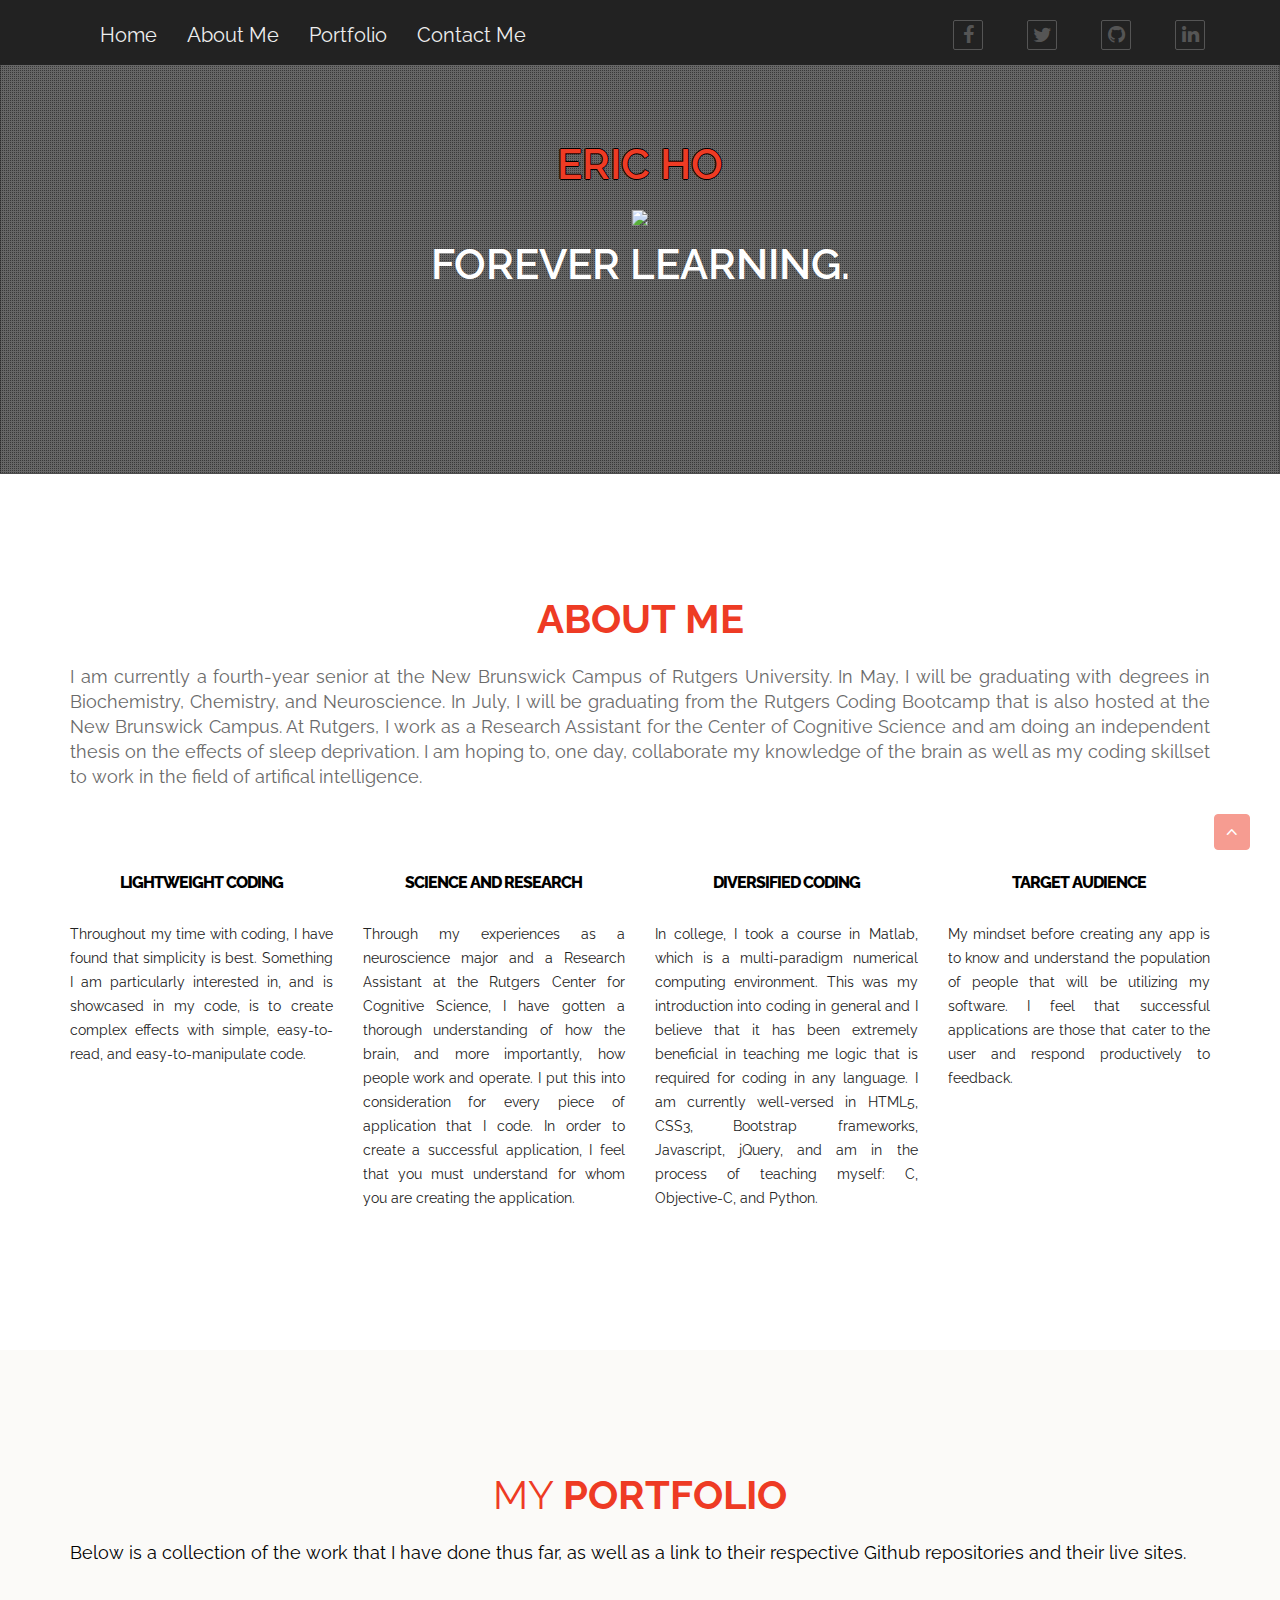
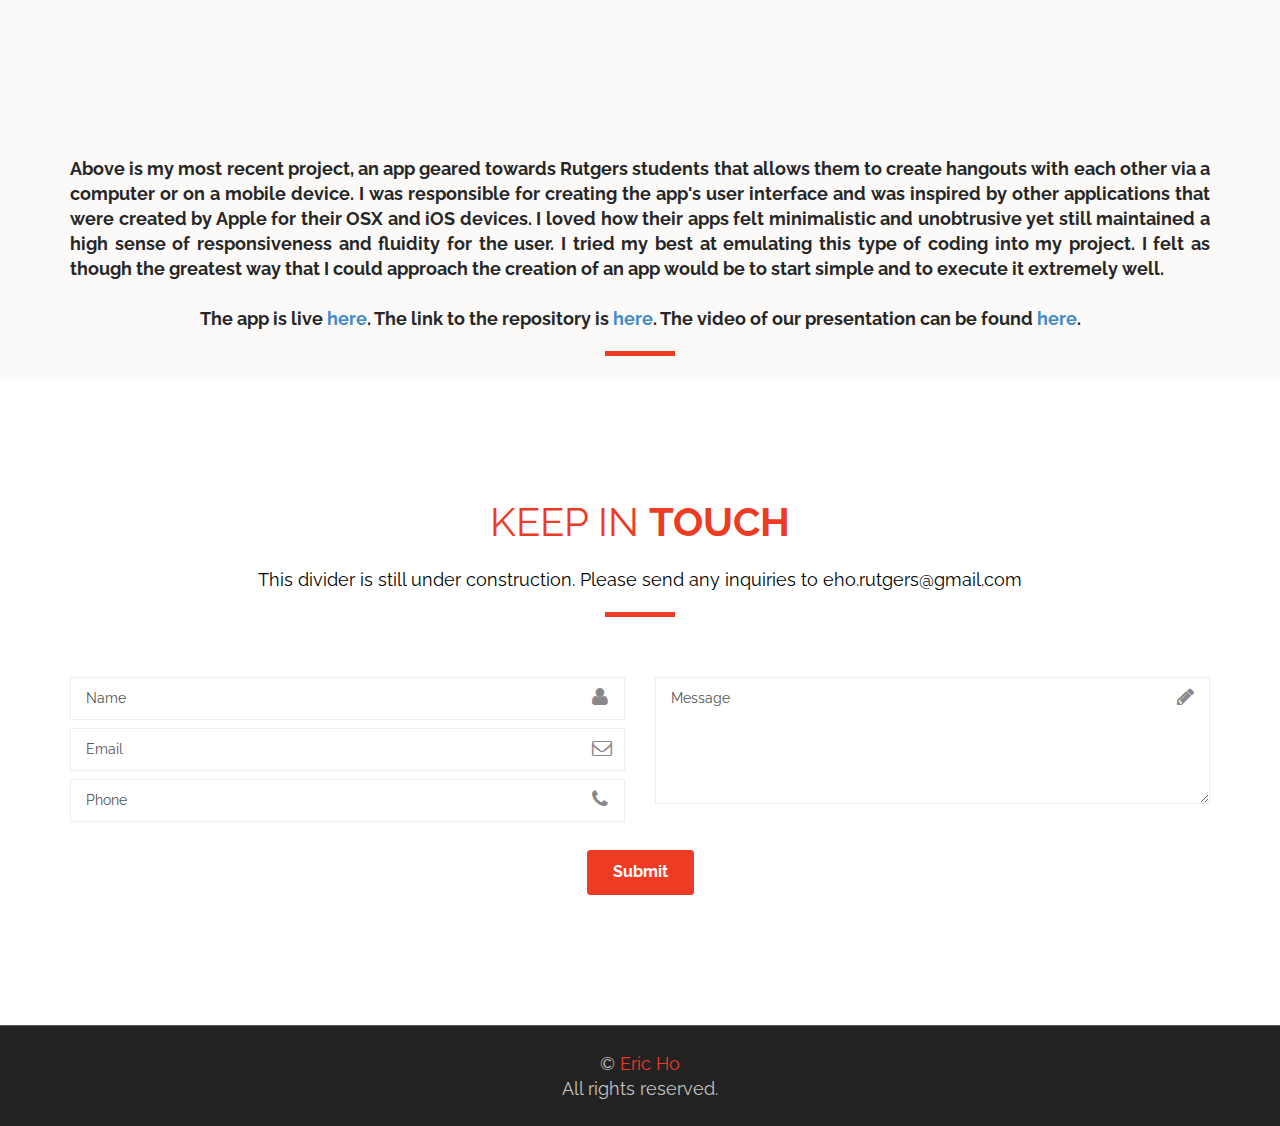
==== commit 464070d1: "Recentered overlay image." ====
--- a/index.html
+++ b/index.html
@@ -1,4 +1,4 @@
-d <!DOCTYPE html>
+<!DOCTYPE html>
 <!--[if lt IE 7]>      <html class="no-js lt-ie9 lt-ie8 lt-ie7"> <![endif]-->
 <!--[if IE 7]>         <html class="no-js lt-ie9 lt-ie8"> <![endif]-->
 <!--[if IE 8]>         <html class="no-js lt-ie9"> <![endif]-->
@@ -84,11 +84,12 @@
  <!-- Slider start -->
     <section id="home" class="hero landing hero-section">
         <div class="video-background-container">
-            <video preload="auto" autoplay loop muted class="video-background">
+            <img width="100%" height="100%" src="http://file2.answcdn.com/answ-cld/image/upload/w_1200,h_630,g_faces,c_fill,q_100,f_jpg/v1435604371/lvhkbbnovapyg3rkn2jx.jpg">
+            <!-- <video preload="auto" autoplay loop muted class="video-background">
                 <source type="video/mp4" src="videos/gdrive.mp4" />
                 <source type="video/ogg" src="videos/gdrive.ogv" />
                 <source type="video/webm" src="videos/gdrive.webm" />
-            </video>
+            </video> -->
         </div> 
 
         <div class="parallax-overlay"></div>
@@ -97,7 +98,7 @@
             <div class="hero-content text-center">
                 <div class="hero-text wow fadeIn" data-wow-delay=".8s">
                     <h3  class="hero-title"><span>Eric Ho</span><br>
-                    <img src="images/profilePicture/profile.jpg" width="30%" height="auto">
+                    <img src="images/profilePicture/profile.jpg" width="35%" height="auto">
                     <br>Forever learning.</h3>
                     <p class="hero-buttons">
                     </p>
@@ -139,16 +140,16 @@
                         <div class="col-md-3 col-xs-12 col-sm-6">
                                 <div class="feature_content">
                                     <!-- <i class="fa fa-cog"></i> -->
-                                    <h5>Teamwork and Collaboration</h5>
-                                    <!-- <p>under construction</p> -->
+                                    <h5>Diversified Coding</h5>
+                                    <p align="justify">In college, I took a course in Matlab, which is a multi-paradigm numerical computing environment. This was my introduction into coding in general and I believe that it has been extremely beneficial in teaching me logic that is required for coding in any language. I am currently well-versed in HTML5, CSS3, Bootstrap frameworks, Javascript, jQuery, and am in the process of teaching myself: C, Objective-C, and Python.</p>
                                     <!-- <button class="btn btn-main"> Read More</button> -->
                                 </div>
                         </div> 
                         <div class="col-md-3 col-xs-12 col-sm-6">
                                 <div class="feature_content">
                                     <!-- <i class="fa fa-desktop"></i> -->
-                                    <h5>Universal Applications</h5>
-                                    <!-- <p>You know the deal</p> -->
+                                    <h5>Target Audience</h5>
+                                    <p align="justify">My mindset before creating any app is to know and understand the population of people that will be utilizing my software. I feel that successful applications are those that cater to the user and respond productively to feedback. </p>
                                     <!-- <button class="btn btn-main"> Read More</button> -->
                                 </div>
                         </div> 
@@ -169,7 +170,7 @@
                         <h4 class="feature_sub">Below is a collection of the work that I have done thus far, as well as a link to their respective Github repositories and their live sites.</h4><br>
 
 
-                        <iframe src="https://docs.google.com/presentation/d/1FE8BdRqmjGzb5XBi20I89q1Bgr7Kuu3g918Y_VlyOxE/embed?start=true&loop=true&delayms=3000" frameborder="0" width="100%" height="75%" align="center" allowfullscreen="true" mozallowfullscreen="true" webkitallowfullscreen="true"></iframe><br>
+                        <iframe src="https://docs.google.com/presentation/d/1FE8BdRqmjGzb5XBi20I89q1Bgr7Kuu3g918Y_VlyOxE/embed?start=true&loop=true&delayms=3000" frameborder="0" width="100%" height="100%" align="center" allowfullscreen="true" mozallowfullscreen="true" webkitallowfullscreen="true"></iframe><br>
                         
                         <h4>Above is my most recent project, an app geared towards Rutgers students that allows them to create hangouts with each other via a computer or on a mobile device. I was responsible for creating the app's user interface and was inspired by other applications that were created by Apple for their OSX and iOS devices. I loved how their apps felt minimalistic and unobtrusive yet still maintained a high sense of responsiveness and fluidity for the user. I tried my best at emulating this type of coding into my project. I felt as though the greatest way that I could approach the creation of an app would be to start simple and to execute it extremely well.<br><br>
                         <center>
@@ -438,7 +439,7 @@
              <div class="contact_full">
                 <div class="col-md-6 left">
                     <div class="left_contact">
-                        <form action="role">
+                        <form action="MAILTO:eho.rutgers@gmail.com" method="post enctype="text/plain" ">
                             <div class="form-level">
                                 <input name="name" placeholder="Name" id="name"  value="" type="text" class="input-block">
                                 <span class="form-icon fa fa-user"></span>
@@ -462,7 +463,7 @@
                     </div>
                 </div>
                 <div class="col-md-12 text-center">
-                    <button class="btn btn-main featured">Submit</button>
+                    <button class="btn btn-main featured" value="send">Submit</button>
                 </div>
             </div>
         </div>
--- a/css/custom.css
+++ b/css/custom.css
@@ -83,6 +83,7 @@
 h4{
     line-height:25px;
     font-size: 18px;
+    text-align: justify;
 }
 h5{
     line-height:25px;
@@ -2614,4 +2615,9 @@
     background: #EE3B24;
     right: 10px;
     top: -10px;
+}
+
+#ruGoing {
+    width: 80%;
+    float: middle;
 }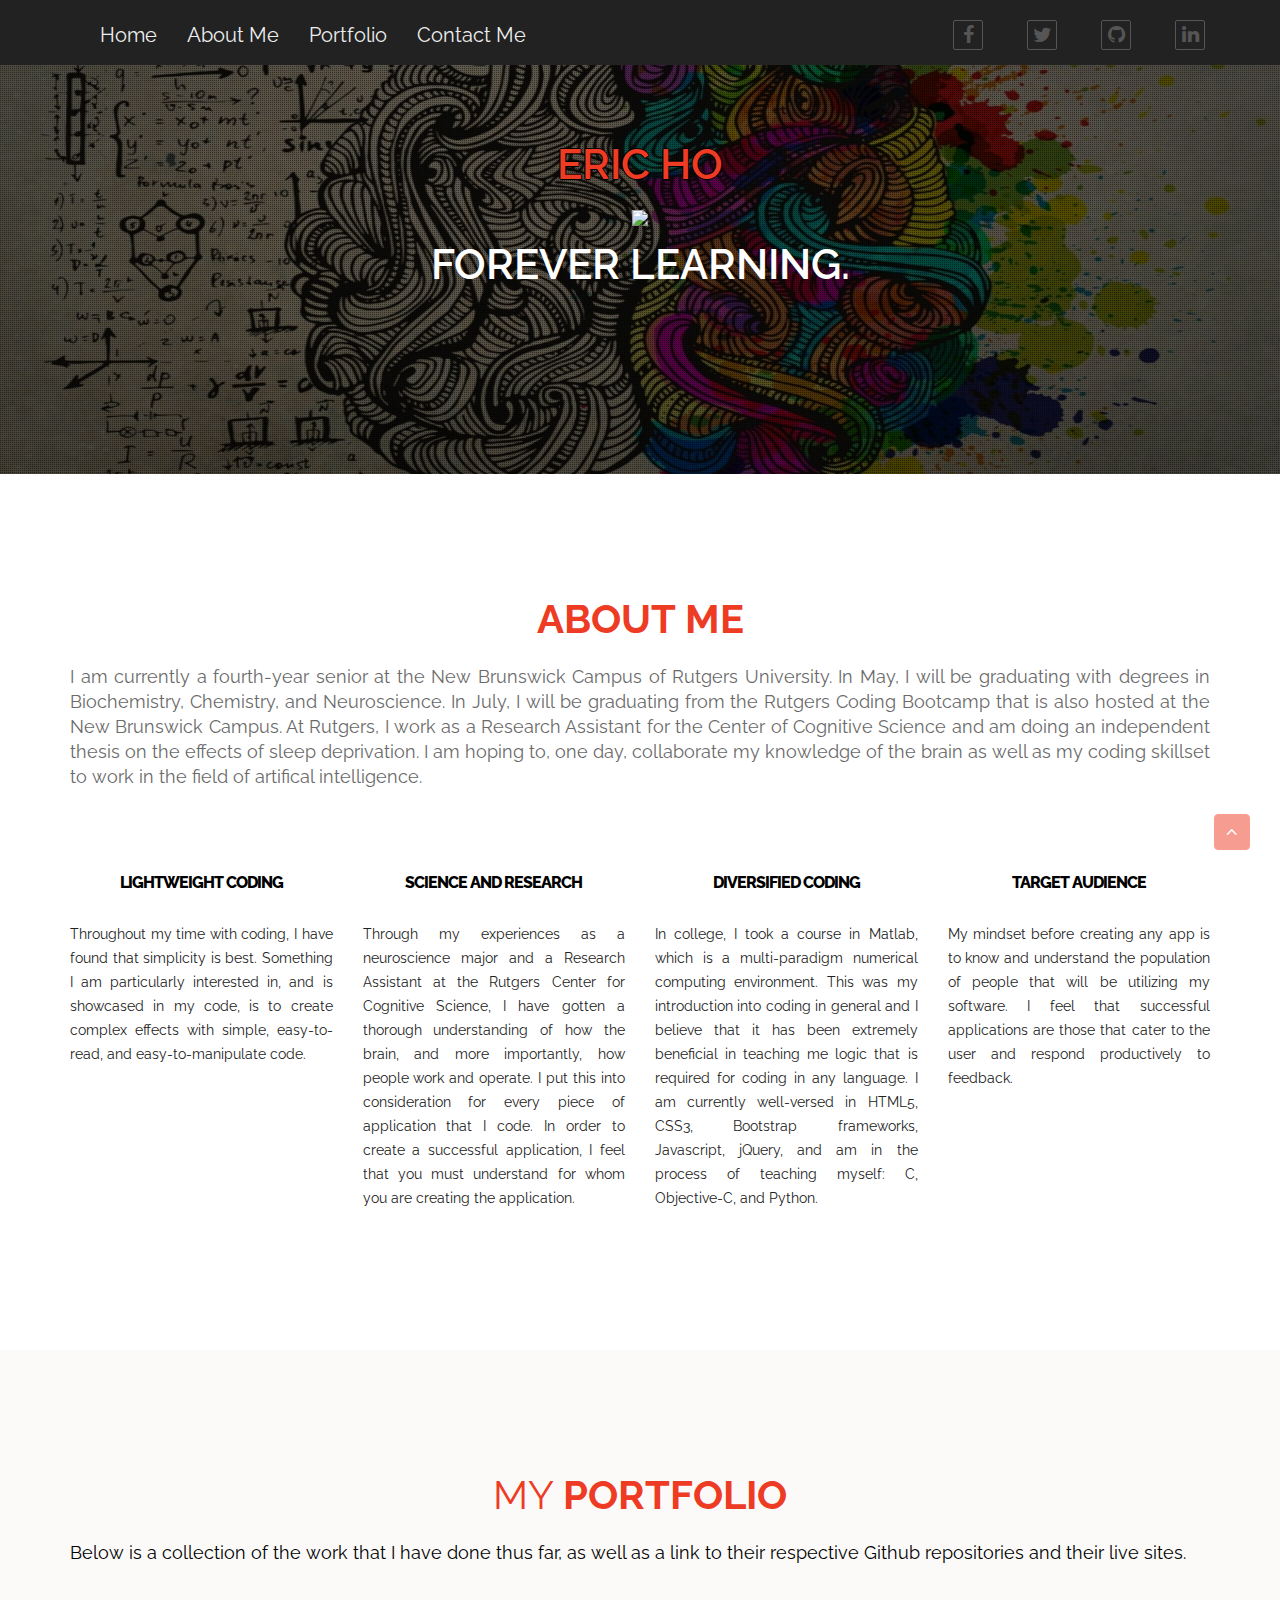
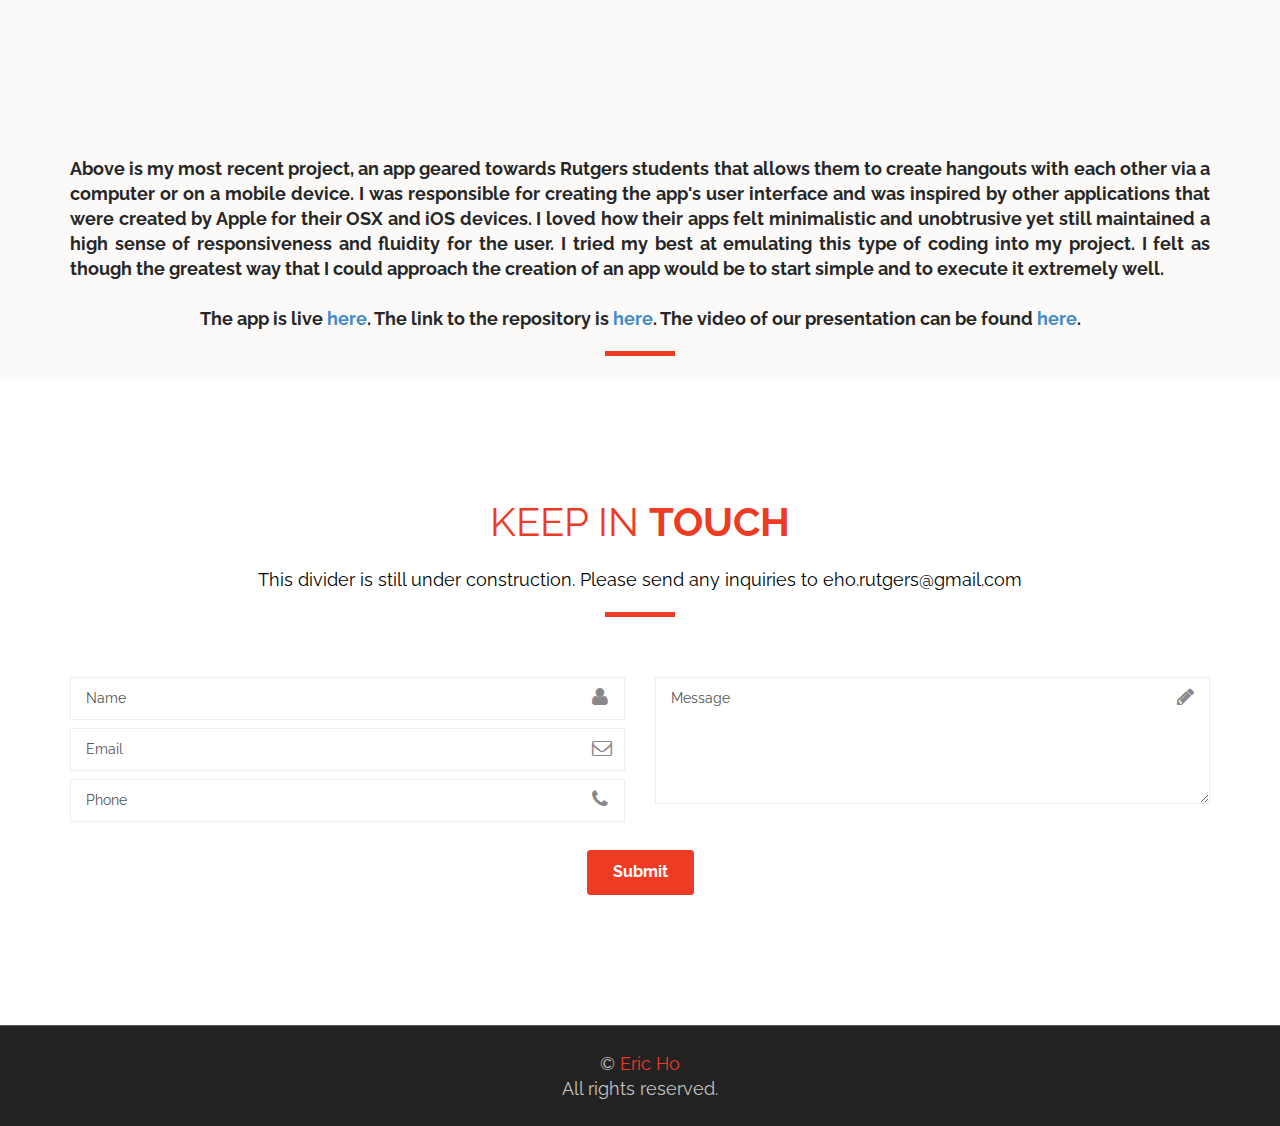
==== commit e90a7bec: "Overlay image now local." ====
--- a/index.html
+++ b/index.html
@@ -84,7 +84,7 @@
  <!-- Slider start -->
     <section id="home" class="hero landing hero-section">
         <div class="video-background-container">
-            <img width="100%" height="100%" src="http://file2.answcdn.com/answ-cld/image/upload/w_1200,h_630,g_faces,c_fill,q_100,f_jpg/v1435604371/lvhkbbnovapyg3rkn2jx.jpg">
+            <img width="100%" height="100%" src="images/portfolio/brain.jpg">
             <!-- <video preload="auto" autoplay loop muted class="video-background">
                 <source type="video/mp4" src="videos/gdrive.mp4" />
                 <source type="video/ogg" src="videos/gdrive.ogv" />
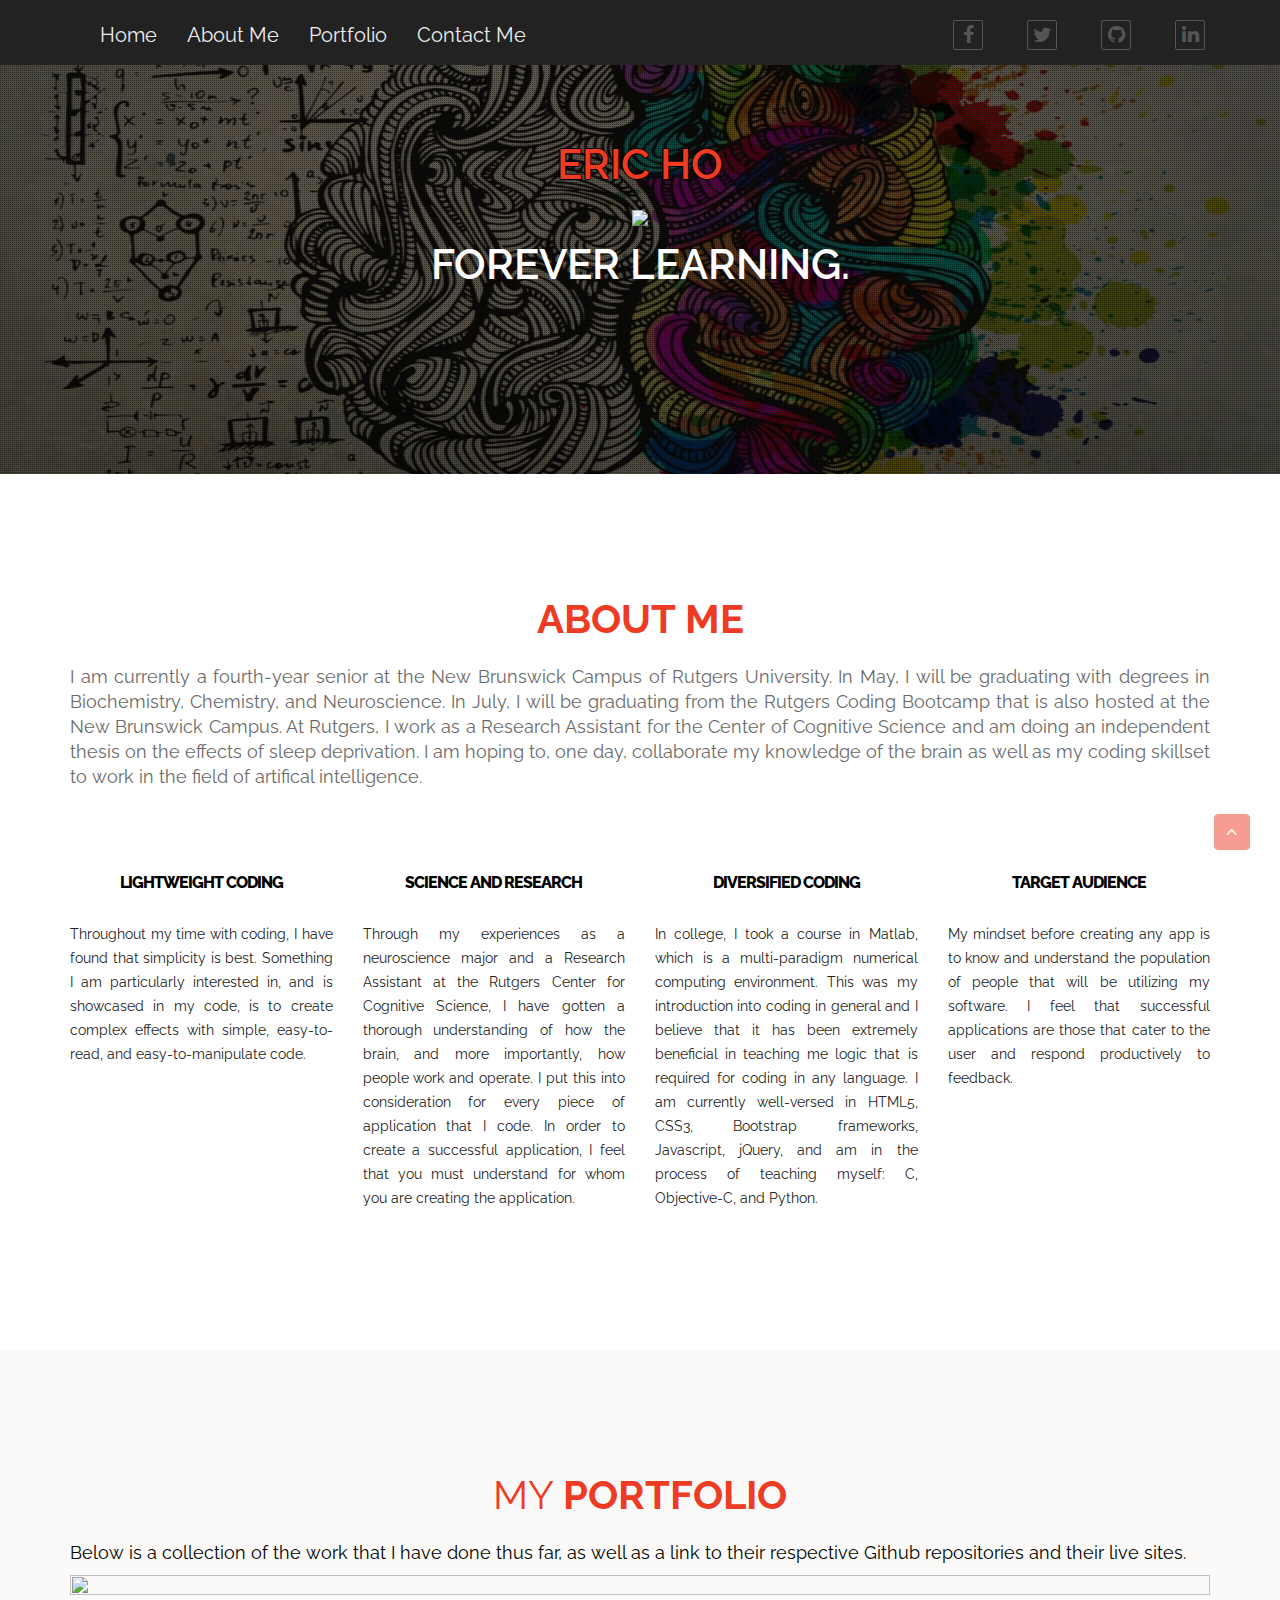
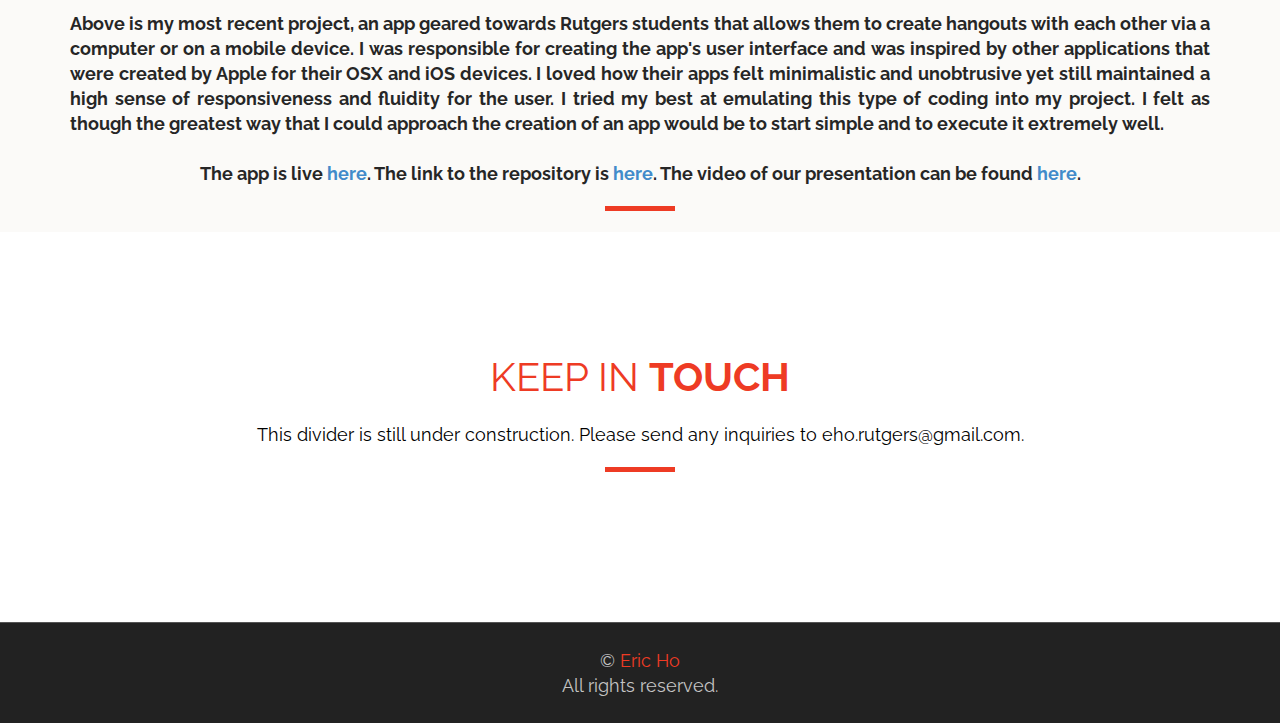
==== commit e4f34741: "Took out contact portion until I can figure out how to properly use the contact box." ====
--- a/index.html
+++ b/index.html
@@ -167,10 +167,9 @@
                 <div class="col-md-12">
                     <div class="feature_header text-center">
                         <h3 class="feature_title">My <b>Portfolio</b></h3>
-                        <h4 class="feature_sub">Below is a collection of the work that I have done thus far, as well as a link to their respective Github repositories and their live sites.</h4><br>
-
-
-                        <iframe src="https://docs.google.com/presentation/d/1FE8BdRqmjGzb5XBi20I89q1Bgr7Kuu3g918Y_VlyOxE/embed?start=true&loop=true&delayms=3000" frameborder="0" width="100%" height="100%" align="center" allowfullscreen="true" mozallowfullscreen="true" webkitallowfullscreen="true"></iframe><br>
+                        <h4 class="feature_sub">Below is a collection of the work that I have done thus far, as well as a link to their respective Github repositories and their live sites.</h4>
+
+                        <img width="100%" height="100%" src="images/portfolio/rugoing.png"><br>
                         
                         <h4>Above is my most recent project, an app geared towards Rutgers students that allows them to create hangouts with each other via a computer or on a mobile device. I was responsible for creating the app's user interface and was inspired by other applications that were created by Apple for their OSX and iOS devices. I loved how their apps felt minimalistic and unobtrusive yet still maintained a high sense of responsiveness and fluidity for the user. I tried my best at emulating this type of coding into my project. I felt as though the greatest way that I could approach the creation of an app would be to start simple and to execute it extremely well.<br><br>
                         <center>
@@ -430,12 +429,12 @@
   			<div class="col-md-12">
                 <div class="feature_header text-center">
                     <h3 class="feature_title">Keep In <b>touch</b></h3>
-                    <h5 class="feature_sub">This divider is still under construction. Please send any inquiries to eho.rutgers@gmail.com </h5>
+                    <h5 class="feature_sub">This divider is still under construction. Please send any inquiries to eho.rutgers@gmail.com.</h5>
                     <div class="divider"></div>
                 </div>
   			</div>
         </div>
-        <div class="row">
+        <!-- <div class="row">
              <div class="contact_full">
                 <div class="col-md-6 left">
                     <div class="left_contact">
@@ -466,7 +465,7 @@
                     <button class="btn btn-main featured" value="send">Submit</button>
                 </div>
             </div>
-        </div>
+        </div> -->
     </div>
 </section>
 
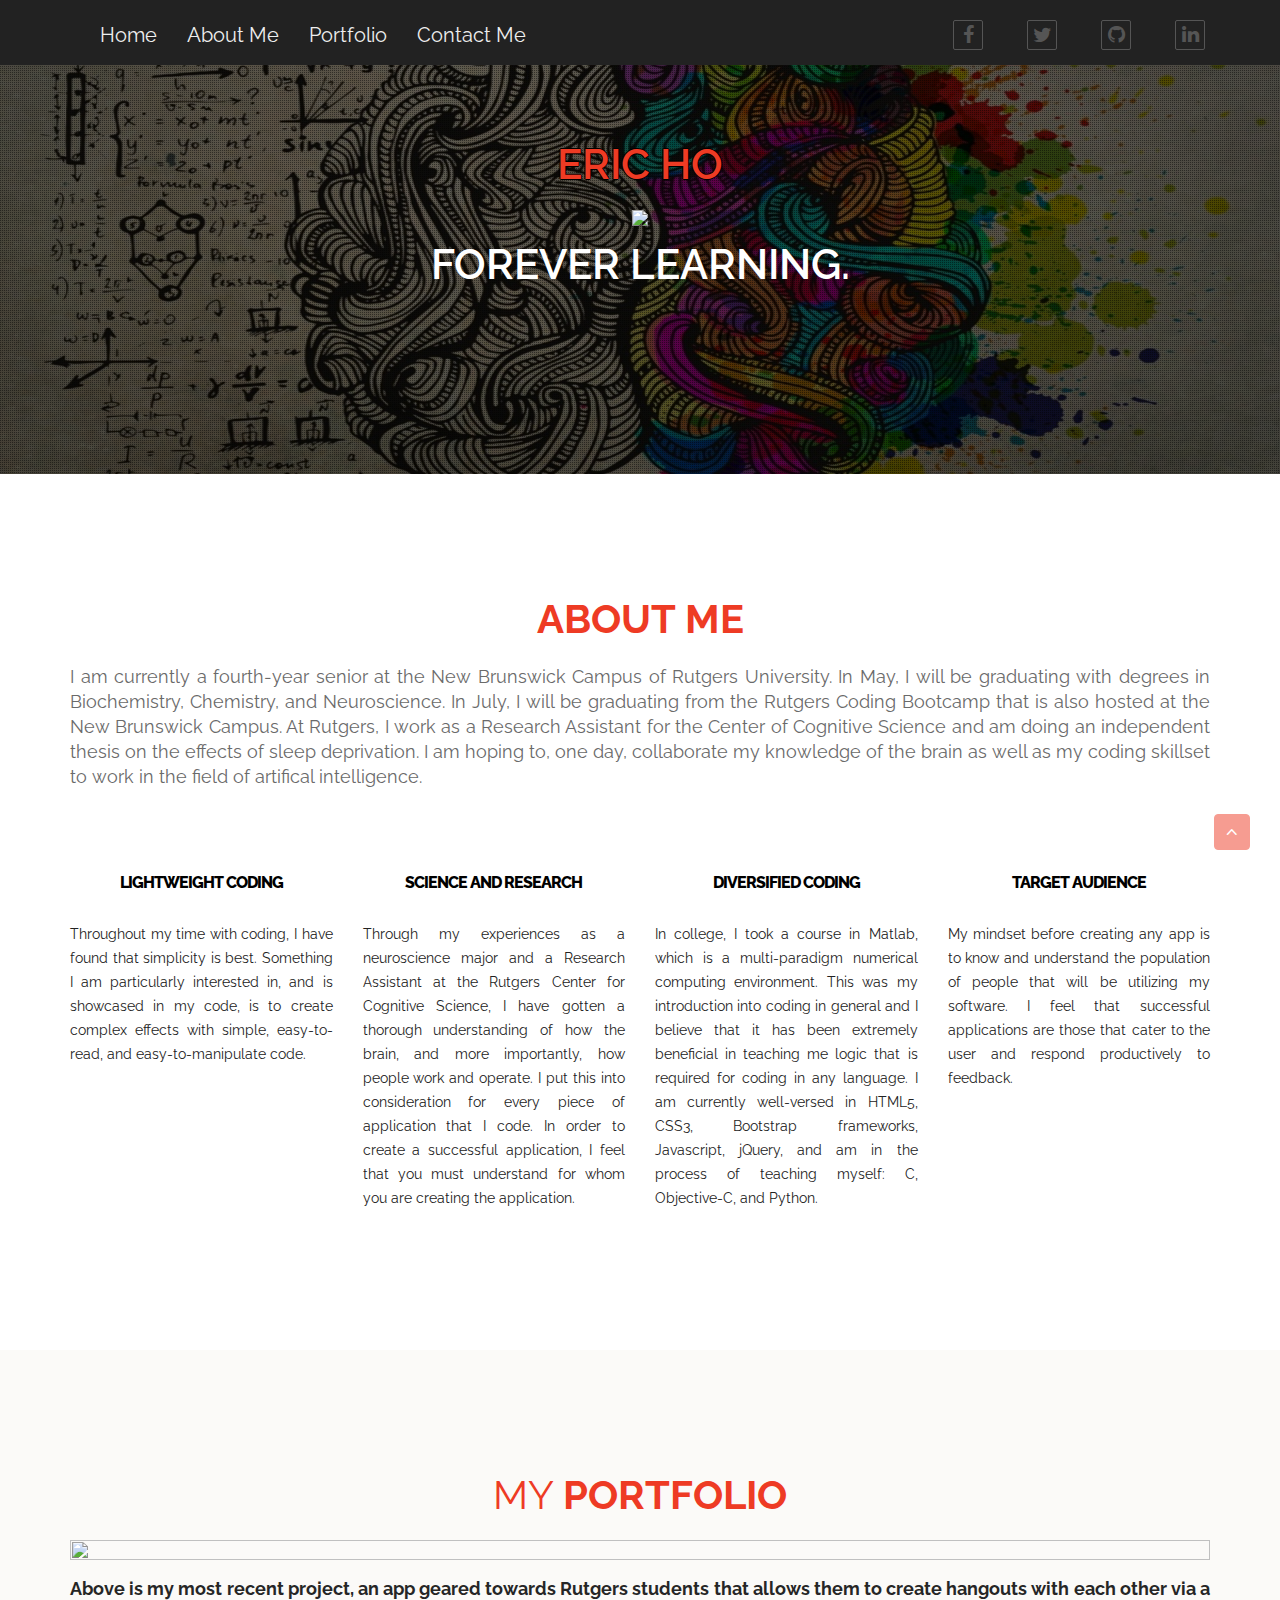
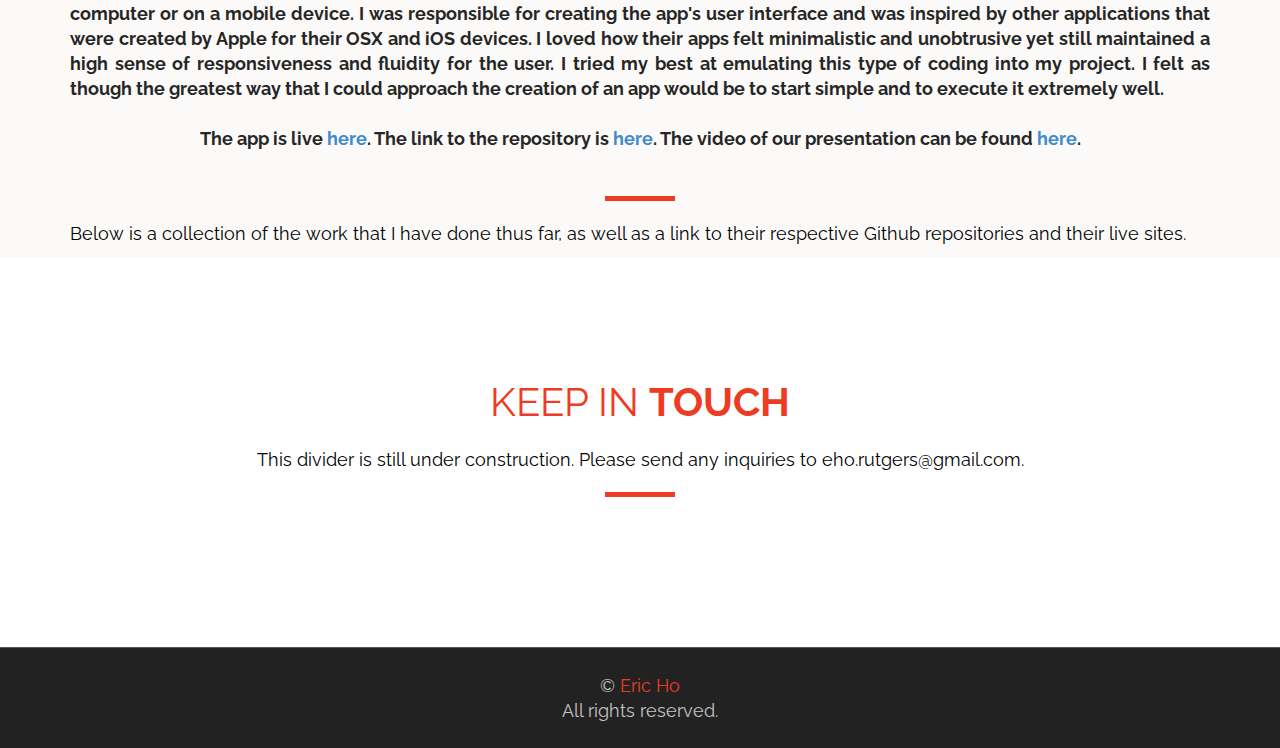
==== commit 1a654063: "removed unnecessary period." ====
--- a/index.html
+++ b/index.html
@@ -167,7 +167,7 @@
                 <div class="col-md-12">
                     <div class="feature_header text-center">
                         <h3 class="feature_title">My <b>Portfolio</b></h3>
-                        <h4 class="feature_sub">Below is a collection of the work that I have done thus far, as well as a link to their respective Github repositories and their live sites.</h4>
+                        <!-- <h4 class="feature_sub">Below is a collection of the work that I have done thus far, as well as a link to their respective Github repositories and their live sites.</h4> -->
 
                         <img width="100%" height="100%" src="images/portfolio/rugoing.png"><br>
                         
@@ -177,12 +177,13 @@
 
                         The link to the repository is <a href="https://github.com/eric-h0/meetUpApp">here</a>.
 
-                        The video of our presentation can be found <a href="https://www.youtube.com/watch?v=8vpJfOEP5Ec&feature=youtu.be">here</a>.
+                        The video of our presentation can be found <a href="https://www.youtube.com/watch?v=8vpJfOEP5Ec&feature=youtu.be">here</a>.<br><br>
+                        
                         </center>
                         </h4>
 
-
                         <div class="divider"></div>
+                        <h4 class="feature_sub">Below is a collection of the work that I have done thus far, as well as a link to their respective Github repositories and their live sites.</h4>
                     </div>
                 </div>  <!-- Col-md-12 End -->
             </div>
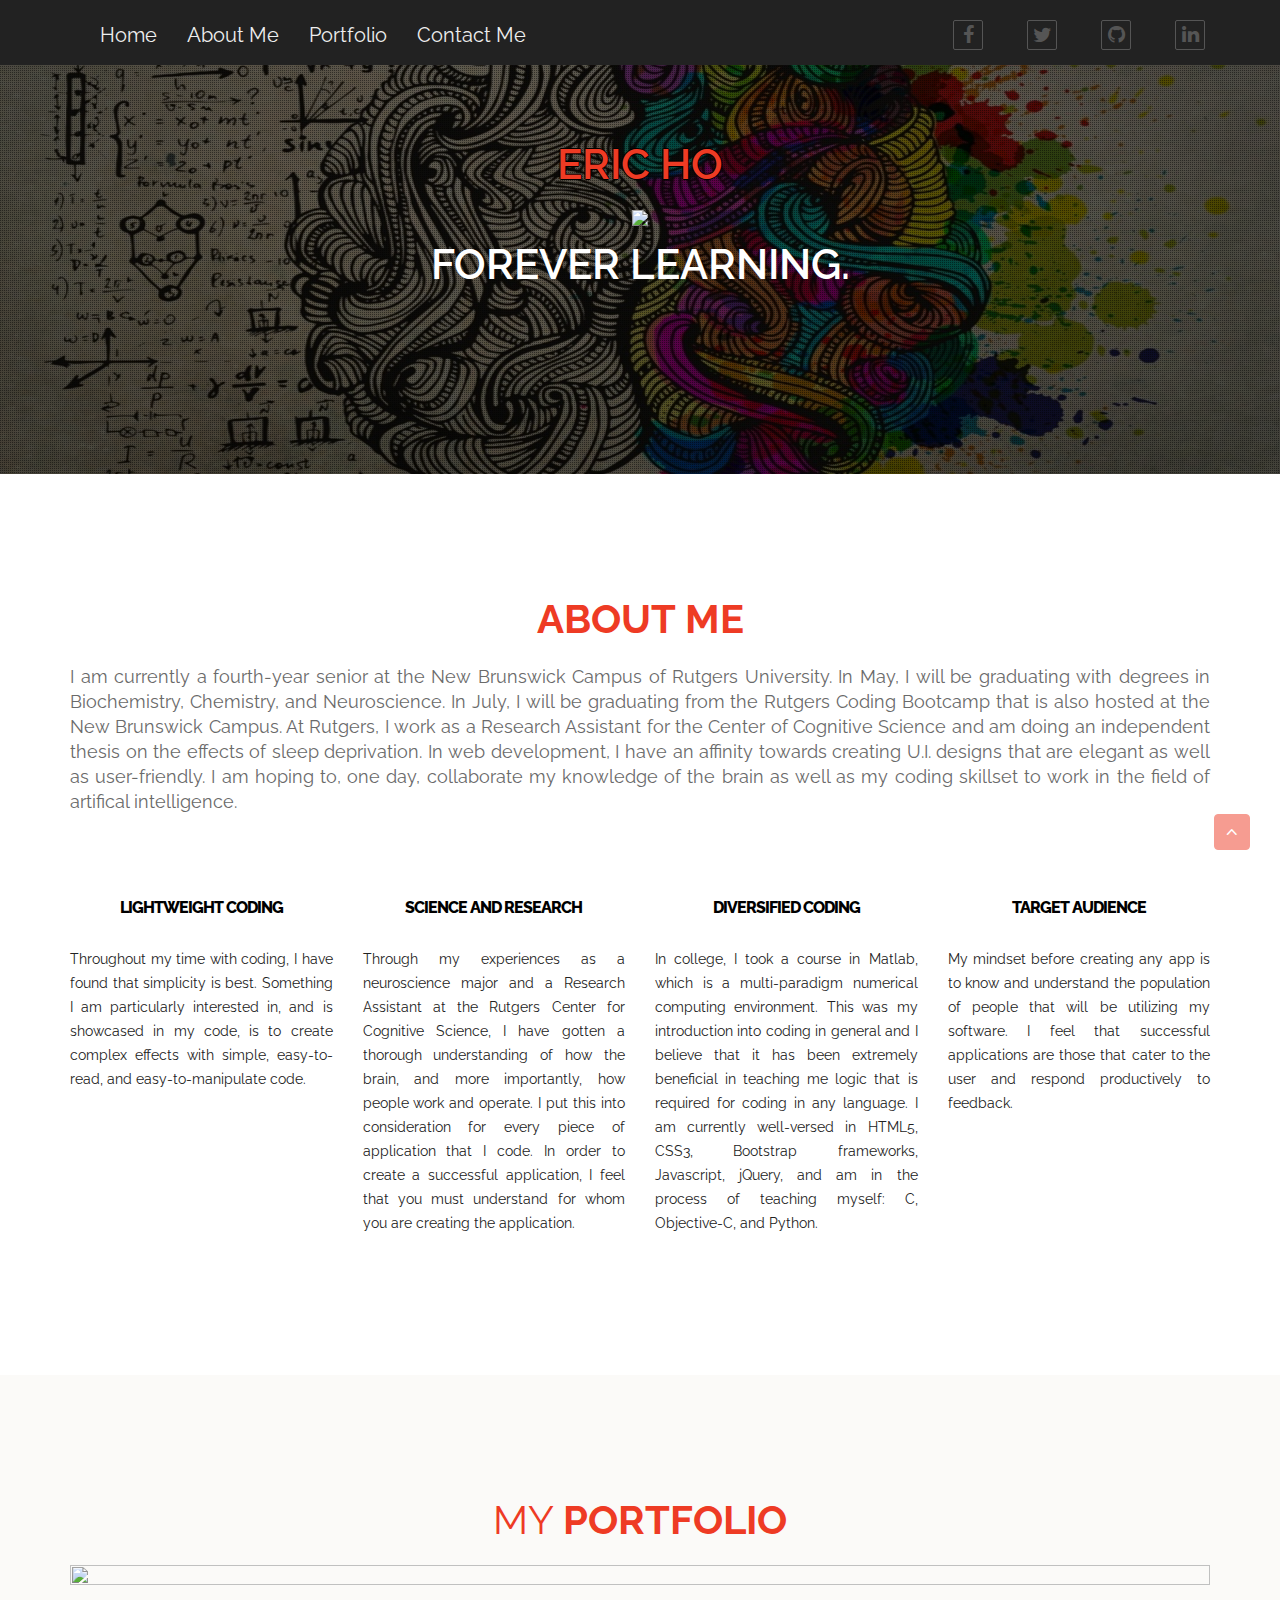
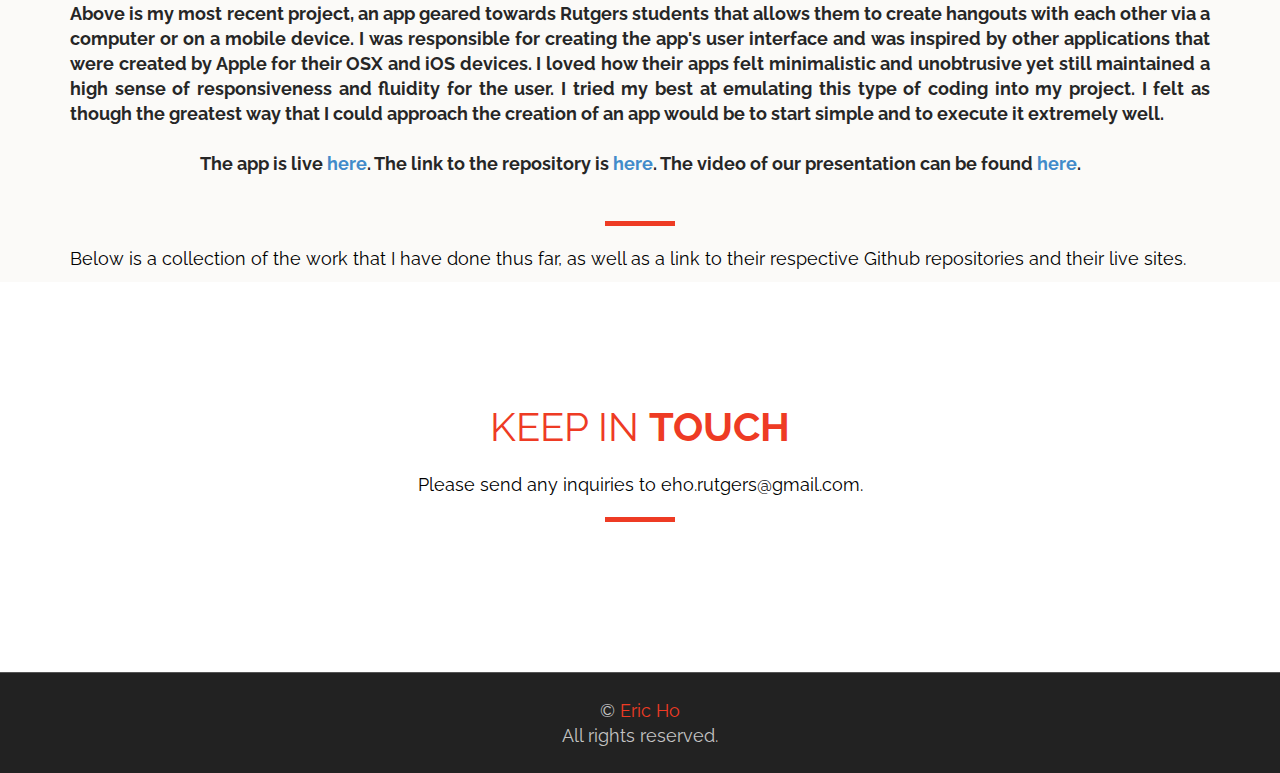
==== commit a1d894f1: "More commenting." ====
--- a/index.html
+++ b/index.html
@@ -85,11 +85,6 @@
     <section id="home" class="hero landing hero-section">
         <div class="video-background-container">
             <img width="100%" height="100%" src="images/portfolio/brain.jpg">
-            <!-- <video preload="auto" autoplay loop muted class="video-background">
-                <source type="video/mp4" src="videos/gdrive.mp4" />
-                <source type="video/ogg" src="videos/gdrive.ogv" />
-                <source type="video/webm" src="videos/gdrive.webm" />
-            </video> -->
         </div> 
 
         <div class="parallax-overlay"></div>
@@ -97,7 +92,7 @@
         <div class="container">
             <div class="hero-content text-center">
                 <div class="hero-text wow fadeIn" data-wow-delay=".8s">
-                    <h3  class="hero-title"><span>Eric Ho</span><br>
+                    <h3 class="hero-title"><span>Eric Ho</span><br>
                     <img src="images/profilePicture/profile.jpg" width="35%" height="auto">
                     <br>Forever learning.</h3>
                     <p class="hero-buttons">
@@ -115,7 +110,7 @@
                     <div class="col-md-12">
                         <div class="feature_header text-center">
                             <h3 class="feature_title"><b>About Me</b></h3>
-                            <h4 class="feature_sub"><p>I am currently a fourth-year senior at the New Brunswick Campus of Rutgers University. In May, I will be graduating with degrees in Biochemistry, Chemistry, and Neuroscience. In July, I will be graduating from the Rutgers Coding Bootcamp that is also hosted at the New Brunswick Campus. At Rutgers, I work as a Research Assistant for the Center of Cognitive Science and am doing an independent thesis on the effects of sleep deprivation. I am hoping to, one day, collaborate my knowledge of the brain as well as my coding skillset to work in the field of artifical intelligence.
+                            <h4 class="feature_sub"><p>I am currently a fourth-year senior at the New Brunswick Campus of Rutgers University. In May, I will be graduating with degrees in Biochemistry, Chemistry, and Neuroscience. In July, I will be graduating from the Rutgers Coding Bootcamp that is also hosted at the New Brunswick Campus. At Rutgers, I work as a Research Assistant for the Center of Cognitive Science and am doing an independent thesis on the effects of sleep deprivation. In web development, I have an affinity towards creating U.I. designs that are elegant as well as user-friendly. I am hoping to, one day, collaborate my knowledge of the brain as well as my coding skillset to work in the field of artifical intelligence.
                         </div>
                     </div>  <!-- Col-md-12 End -->
                 </div>
@@ -189,15 +184,6 @@
             </div>
         </div>
 
-
- <!--    <div id="isotope-filter" class="skew3 text-center">
-        <a data-filter="*"  href="#" class="active ">All</a>
-        <a data-filter=".identity"  href="#" class="">Identity</a>
-        <a data-filter=".web-design" href="#"  class="">Web Design</a>
-        <a data-filter=".graphic"  href="#" class="">Graphic</a>
-        <a data-filter=".logo"  href="#" class="">Photography</a>
-    </div> -->
-
     <div class="clearfix"></div>
    			<div class="text-center ">
               <ul class="portfolio-wrap" id="portfolio_items">
@@ -205,7 +191,7 @@
                         <figure>
                             <img src="https://raw.githubusercontent.com/eric-h0/pokemonTrivia/screenshots/screenshots/1.png" alt="" class="img-responsive"/>
                             <figcaption>
-                                <h5>Pokémon Trivia</h5>
+                                <h5>Pokémon Trivia</h5><br>
                                 <p class="links">
                                     <a href="https://github.com/eric-h0/pokemonTrivia"> <i class="fa fa-github"></i></a>
                                     <a href="http://pokemon-trivia.herokuapp.com/">
@@ -222,7 +208,7 @@
                         <figure>
                         <img src="https://raw.githubusercontent.com/eric-h0/giphySearch/screenshots/screenshots/2.png" alt="" class="img-responsive" />
                             <figcaption>
-                                <h5>giphy Search</h5>
+                                <h5>giphy .gif Search</h5>
                                 <p class="links">
                                     <a href="https://github.com/eric-h0/giphySearch"> <i class="fa fa-github"></i></a>
                                     <a href="http://giphy-search.herokuapp.com">
@@ -345,8 +331,8 @@
         </div> <!-- Container Full End -->
 </section>  <!-- Portfolio Section End -->
 
-<div class="clearfix"></div>
-
+<!-- <div class="clearfix"></div>
+ -->
 <!-- About me start -->
 <!-- <section id="about">
     <div class="container">
@@ -430,7 +416,7 @@
   			<div class="col-md-12">
                 <div class="feature_header text-center">
                     <h3 class="feature_title">Keep In <b>touch</b></h3>
-                    <h5 class="feature_sub">This divider is still under construction. Please send any inquiries to eho.rutgers@gmail.com.</h5>
+                    <h5 class="feature_sub">Please send any inquiries to eho.rutgers@gmail.com.</h5>
                     <div class="divider"></div>
                 </div>
   			</div>
